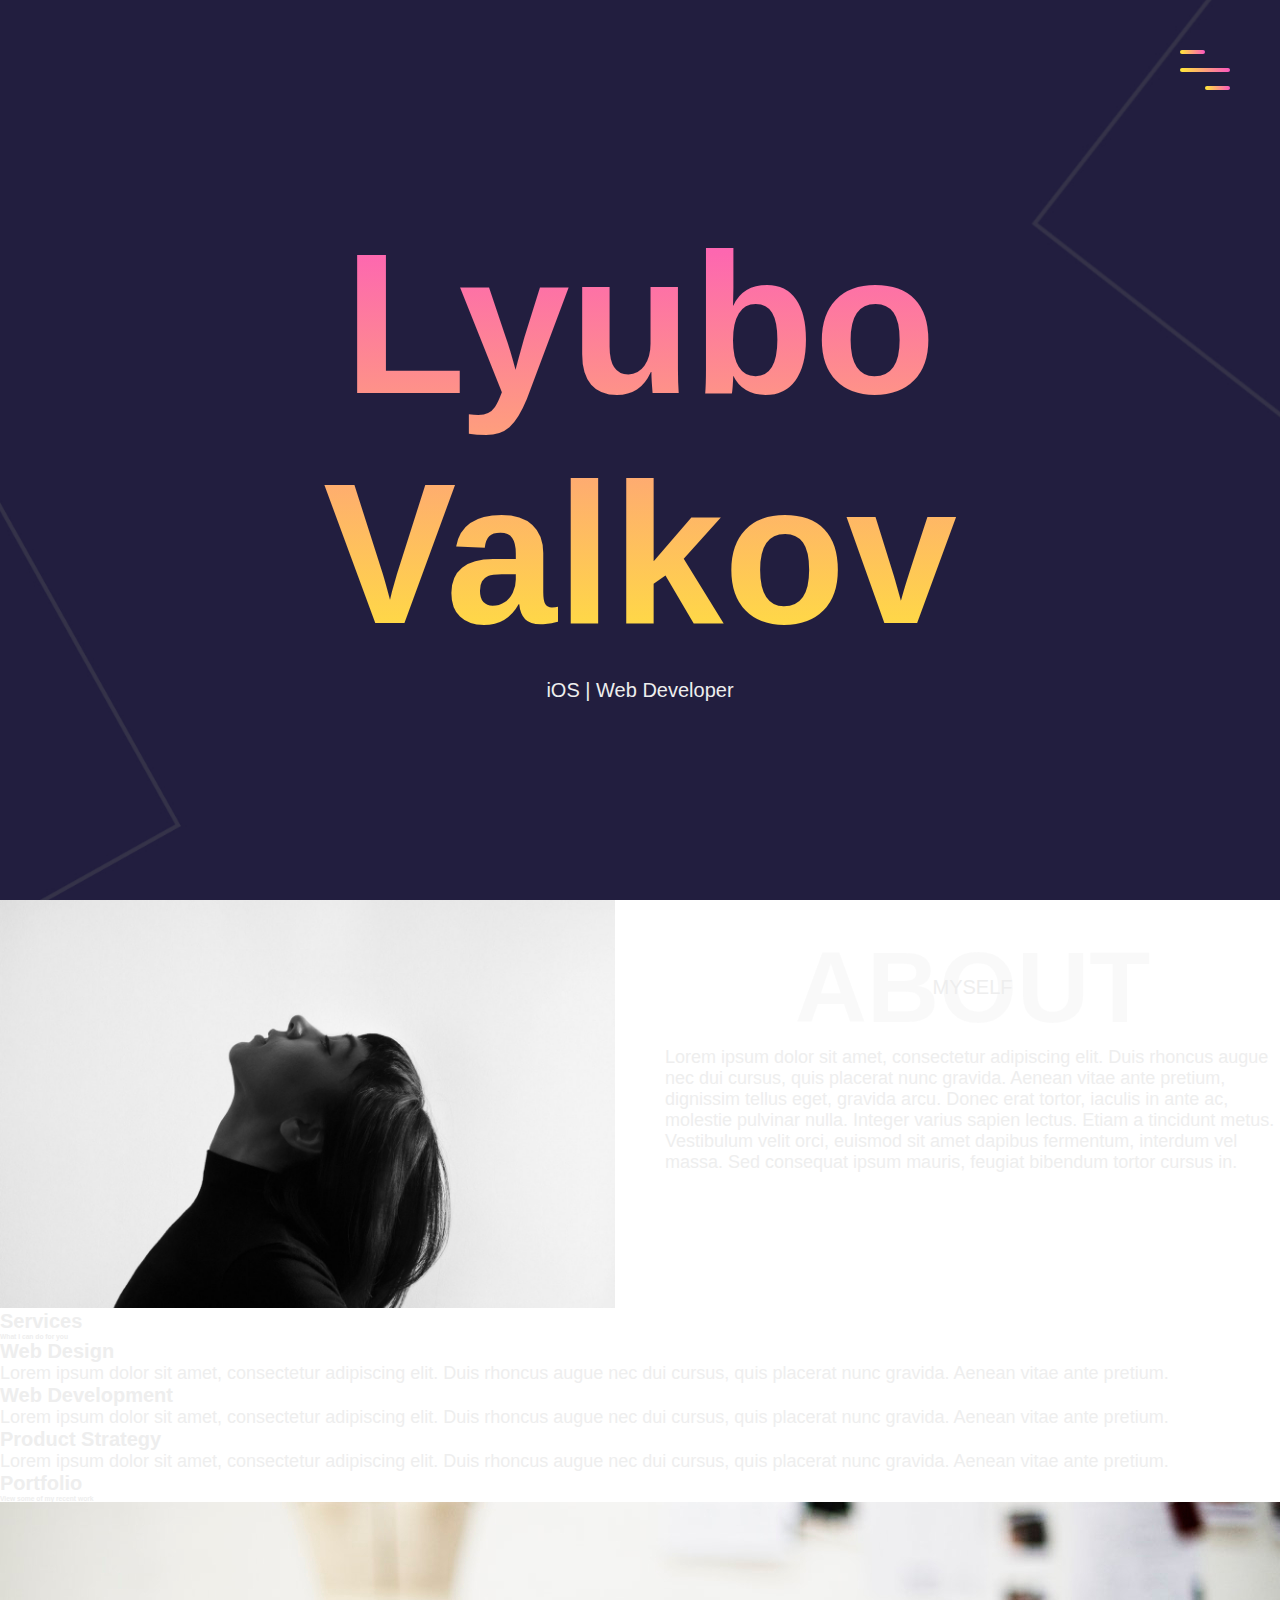
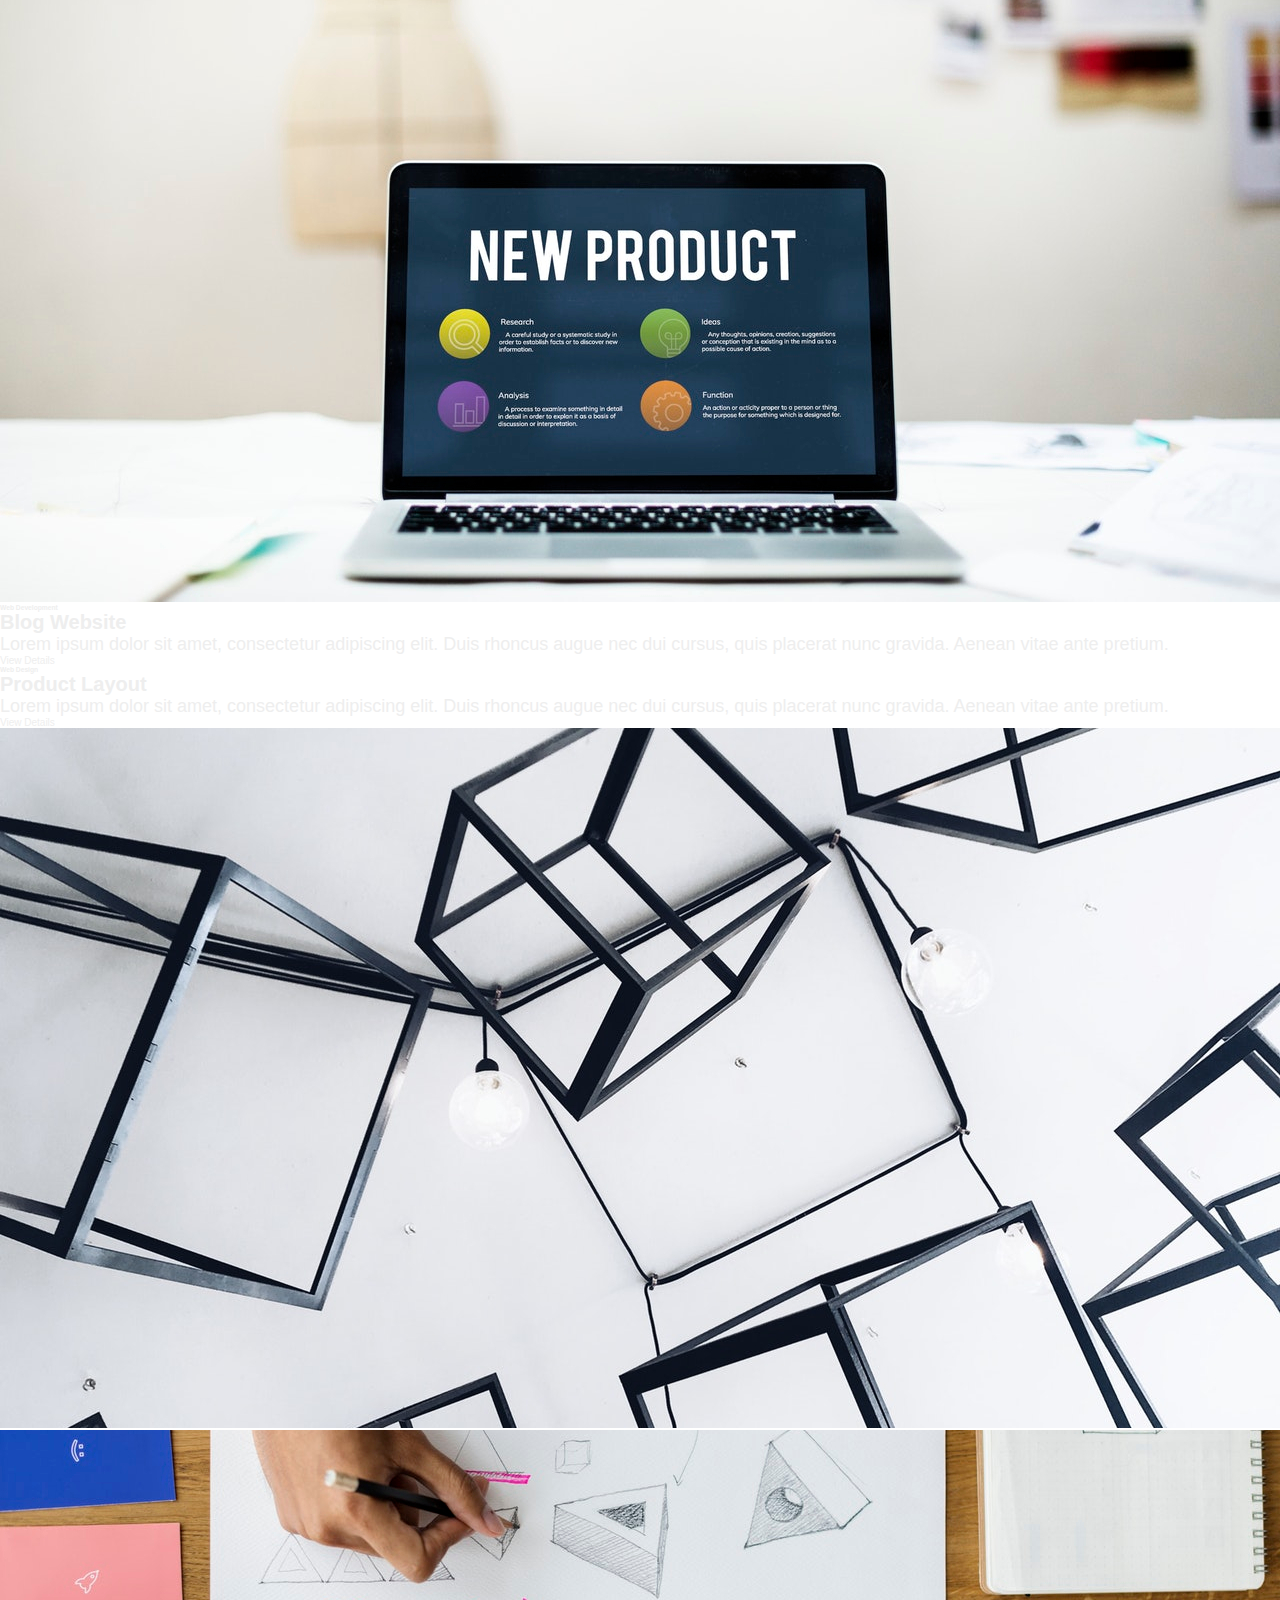
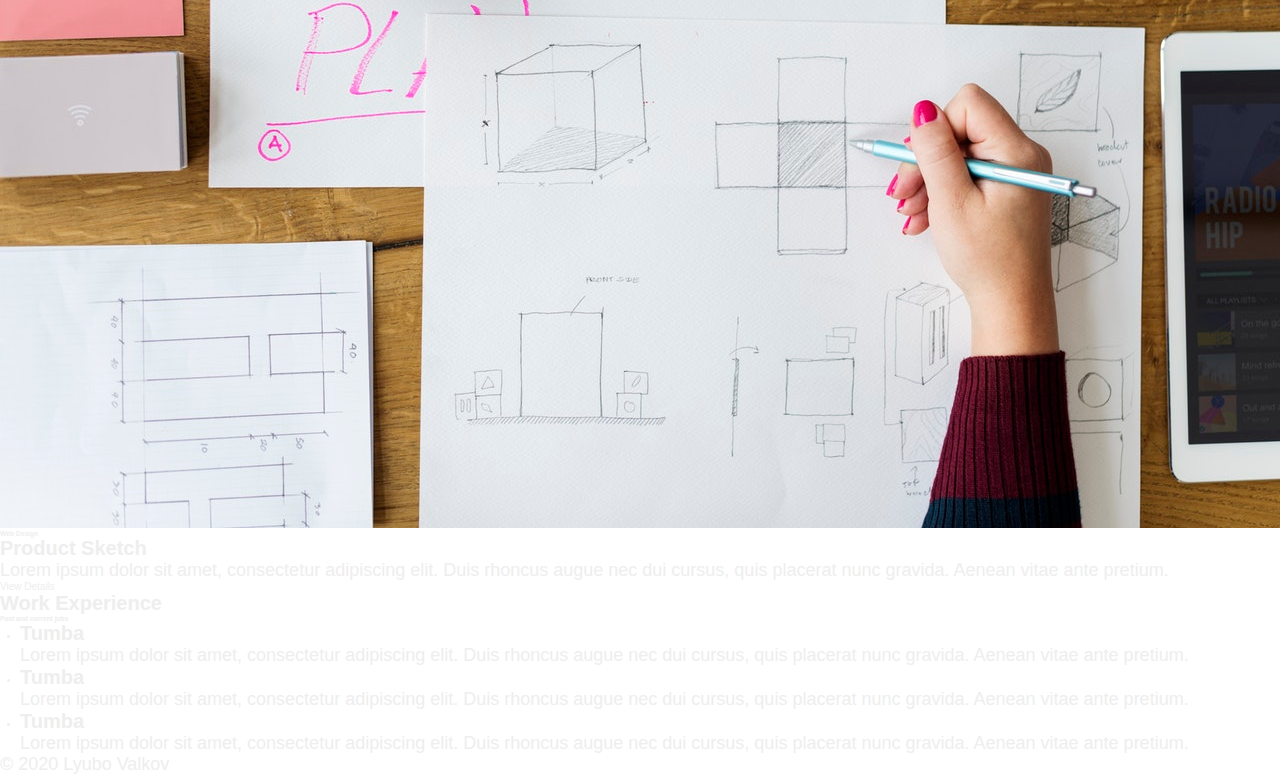
==== index.html @ 2349ef4c "About section" ====
<!DOCTYPE html>
<html lang="en">
<head>
    <meta charset="UTF-8">
    <meta name="viewport" content="width=device-width, initial-scale=1">
    <title>Lyubo Valkov</title>
    <link rel="stylesheet" href="https://unpkg.com/aos@next/dist/aos.css" />
    <link rel="stylesheet" href="https://use.fontawesome.com/releases/v5.7.2/css/all.css" integrity="sha384-fnmOCqbTlWIlj8LyTjo7mOUStjsKC4pOpQbqyi7RrhN7udi9RwhKkMHpvLbHG9Sr" crossorigin="anonymous">
    <link rel="stylesheet" href="main.css">
    <link href="//db.onlinewebfonts.com/c/0923ee644c97a87d70269aa80a6f1e79?family=The+Historia+Demo" rel="stylesheet" type="text/css"/>
</head>
<body>

    <!-- MAIN MENU -->

    <header>
        <div class="menu-toggler">
            <div class="bar half start"></div>
            <div class="bar"></div>
            <div class="bar half end"></div>
        </div>
        <nav class="top-nav">
            <ul class="nav-list">
                <li>
                    <a href="index.html" class="nav-link">Home</a>
                </li>
                <li>
                    <a href="#about" class="nav-link">About</a>
                </li>
                <li>
                    <a href="#services" class="nav-link">Services</a>
                </li>
                <li>
                    <a href="#portfolio" class="nav-link">Portfolio</a>
                </li>
                <li>
                    <a href="#experience" class="nav-link">Experience</a>
                </li>
            </ul>
        </nav>

        <div class="landing-text">
            <h1>Lyubo Valkov</h1>
            <h6>iOS | Web Developer</h6>
        </div>
    </header>

    <!-- ABOUT SECTION -->

    <section class="about" id="about">
        <div class="container">
            <div class="profile-img">
                <img src="images/profile.jpeg" alt="">
            </div>
            <div class="about-details">
                <div class="about-heading">
                    <h1>About</h1>
                    <h6>Myself</h6>
                </div>
                <p>
                    Lorem ipsum dolor sit amet, consectetur adipiscing elit. Duis rhoncus augue nec dui cursus, quis placerat nunc gravida. Aenean vitae ante pretium, 
                    dignissim tellus eget, gravida arcu. Donec erat tortor, iaculis in ante ac, molestie pulvinar nulla. Integer varius sapien lectus. Etiam a tincidunt 
                    metus. Vestibulum velit orci, euismod sit amet dapibus fermentum, interdum vel massa. Sed consequat ipsum mauris, feugiat bibendum tortor cursus in.
                </p>

                <div class="social-media">
                    <ul class="nav-list">
                        <li>
                            <a href="#" class="icon-link">
                                <i class="fab fa-facebook-square"></i>
                            </a>
                        </li>
                        <li>
                            <a href="#" class="icon-link">
                                <i class="fab fa-twitter-square"></i>
                            </a>
                        </li>
                        <li>
                            <a href="#" class="icon-link">
                                <i class="fab fa-dribbble-square"></i>
                            </a>
                        </li>
                    </ul>
                </div>
            </div>
        </div>
    </section>

    <!-- INTERESTS / SERVICES -->

    <section class="services" id="services">
        <div class="container">
            <div class="section-heading">
                <h1>Services</h1>
                <h6>What I can do for you</h6>
            </div>
            <div class="my-skills">

                <div class="skill">
                    <div class="icon-container">
                        <i class="fas fa-layer-group"></i>
                    </div>
                    <h1>Web Design</h1>
                    <p>
                        Lorem ipsum dolor sit amet, consectetur adipiscing elit. Duis rhoncus augue nec dui cursus, quis placerat nunc gravida. Aenean vitae ante pretium.
                    </p>
                </div>
                <div class="skill">
                    <div class="icon-container">
                        <i class="fas fa-code-group"></i>
                    </div>
                    <h1>Web Development</h1>
                    <p>
                        Lorem ipsum dolor sit amet, consectetur adipiscing elit. Duis rhoncus augue nec dui cursus, quis placerat nunc gravida. Aenean vitae ante pretium.
                    </p>
                </div>
                <div class="skill">
                    <div class="icon-container">
                        <i class="fas fa-chart-group"></i>
                    </div>
                    <h1>Product Strategy</h1>
                    <p>
                        Lorem ipsum dolor sit amet, consectetur adipiscing elit. Duis rhoncus augue nec dui cursus, quis placerat nunc gravida. Aenean vitae ante pretium.
                    </p>
                </div>

            </div>
        </div>
    </section>

    <!-- PORTFOLIO -->

    <section class="portfolio" id="portfolio">
        <div class="container">
            <div class="section-heading">
                <h1>Portfolio</h1>
                <h6>View some of my recent work</h6>
            </div>

            <div class="portfolio-item">
                <div class="portfolio-img">
                    <img src="images/portitem1.jpeg" alt="">
                </div>
                <div class="portfolio-description">
                    <h6>Web Development</h6>
                    <h1>Blog Website</h1>
                    <p>
                        Lorem ipsum dolor sit amet, consectetur adipiscing elit. Duis rhoncus augue nec dui cursus, quis placerat nunc gravida. Aenean vitae ante pretium.
                    </p>
                    <a href="#" class="cta">View Details</a>
                </div>
            </div>
            <div class="portfolio-item">
                <div class="portfolio-description">
                    <h6>Web Design</h6>
                    <h1>Product Layout</h1>
                    <p>
                        Lorem ipsum dolor sit amet, consectetur adipiscing elit. Duis rhoncus augue nec dui cursus, quis placerat nunc gravida. Aenean vitae ante pretium.
                    </p>
                    <a href="#" class="cta">View Details</a>
                </div>
                <div class="portfolio-img">
                    <img src="images/portitem2.jpeg" alt="">
                </div>
            </div>
            <div class="portfolio-item">
                <div class="portfolio-img">
                    <img src="images/portitem3.jpeg" alt="">
                </div>
                <div class="portfolio-description">
                    <h6>Web Design</h6>
                    <h1>Product Sketch</h1>
                    <p>
                        Lorem ipsum dolor sit amet, consectetur adipiscing elit. Duis rhoncus augue nec dui cursus, quis placerat nunc gravida. Aenean vitae ante pretium.
                    </p>
                    <a href="#" class="cta">View Details</a>
                </div>
            </div>

        </div>
    </section>    

    <!-- EXPERIENCE -->

    <section class="experience" id="experience">
        <div class="container">
            <div class="section-heading">
                <h1>Work Experience</h1>
                <h6>Past and current jobs</h6>
            </div>
            <div class="timeline">
                <ul>
                    <li class="date" data-date="2011 - Present">
                        <h1>Tumba</h1>
                        <p>
                            Lorem ipsum dolor sit amet, consectetur adipiscing elit. Duis rhoncus augue nec dui cursus, quis placerat nunc gravida. Aenean vitae ante pretium.
                        </p>
                    </li>
                    <li class="date" data-date="2008 - 2011">
                        <h1>Tumba</h1>
                        <p>
                            Lorem ipsum dolor sit amet, consectetur adipiscing elit. Duis rhoncus augue nec dui cursus, quis placerat nunc gravida. Aenean vitae ante pretium.
                        </p>
                    </li>
                    <li class="date" data-date="2002 - 2007">
                        <h1>Tumba</h1>
                        <p>
                            Lorem ipsum dolor sit amet, consectetur adipiscing elit. Duis rhoncus augue nec dui cursus, quis placerat nunc gravida. Aenean vitae ante pretium.
                        </p>
                    </li>
                </ul>
            </div>
        </div>
    </section>

    <!-- FOOTER -->

    <footer class="copyright">
        <div class="up" id="up">
            <i class="fas fa-chevron-up"></i>
            <p>&copy; 2020 Lyubo Valkov</p>
        </div>
    </footer>

    <script src="https://ajax.googleapis.com/ajax/libs/jquery/3.3.1/jquery.min.js"></script>
    <script src="https://unpkg.com/aos@next/dist/aos.js"></script>
    <script src="main.js"></script>
</body>
</html>
---- main.css ----
/*Start global*/
* {
    margin: 0;
    padding: 0;
    box-sizing: border-box;
}

html {
    font-size: 10px;
    font-family: 'Roboto', sans-serif;
    color: #eee;
}

body {
    width: 100%;
    height: 100%;
    background: url("images/sitebg.jpg") no-repeat center fixed;
    background-size: cover;
}

a {
    text-decoration: none;
    color: #eee;
}

p {
    font-size: 1.8rem;
    font-weight: 300;
}

img {
    width: 100%;
}
/*End global*/

/*Start reusable*/
/*End reusable*/

/*Start header*/
header {
    width: 100%;
    height: 100vh;
}

.top-nav {
    width:100%;
    height: 100vh;
    position: fixed;
    top: -100vh;
    z-index: 50;
    background-color: #16162d;
    border-bottom-right-radius: 100%;
    border-bottom-left-radius: 100%;
    transition: all 650ms cubic-bezier(1,0,0,1);
}

.nav-list {
    list-style: none;
    width: 100%;
    height: 100%;
    display: flex;
    justify-content: center;
    align-items: center;
}

li {
    margin: 0 2rem;
}

.nav-link {
    font-family: 'The Historia Demo', sans-serif;
    font-size: 5rem;
    padding: 1rem;
}

.nav-link:hover,
.nav-link:focus {
    background: linear-gradient(to top, #ffe838, #fd57bf);
    background-clip: text;
    -webkit-background-clip: text;
    -webkit-text-fill-color: transparent;
}

.top-nav.open {
    top: 0;
    border-radius: initial;
}

.menu-toggler {
    position: absolute;
    top: 5rem;
    right: 5rem;
    width: 5rem;
    height: 4rem;
    display: flex;
    flex-direction: column;
    justify-content: space-between;
    cursor: pointer;
    z-index: 1500;
    transition: transform 650ms ease-out;
}

.menu-toggler.open {
    transform: rotate(-45deg);
}

.bar {
    background: linear-gradient(to right, #ffe838, #fd57bf);
    width: 100%;
    height: 4px;
    border-radius: .8rem;
}

.bar.half {
    width: 50%;
}

.bar.start {
    transform-origin: right;
    transition: transform 650ms cubic-bezier(0.54, -0.81, 0.57, 0.57);
}

.open .bar.start {
    transform: rotate(-450deg) translateX(.8rem);
}

.bar.end {
    align-self: flex-end;
    transform-origin: left;
    transition: transform 650ms cubic-bezier(0.54, -0.81, 0.57, 0.57);
}

.open .bar.end {
    transform: rotate(-450deg) translateX(-.8rem);
}

.landing-text {
    position: absolute;
    top: 50%;
    left: 50%;
    transform: translate(-50%, -50%);
    width: 100%;
    text-align: center;
    z-index: 1;
}

.landing-text h1 {
    font-size: 20rem;
    font-family: 'The Historia Demo', sans-serif;
    background: linear-gradient(to top, #ffe838, #fd57bf);
    background-clip: text;
    -webkit-background-clip: text;
    -webkit-text-fill-color: transparent;
    padding: 1rem;
    user-select: none;
}

.landing-text h6 {
    font-size: 2rem;
    font-weight: 300;
}

/*End header*/

/*Start about*/
.about .container {
    display: flex;
    align-items: center;
    justify-content: center;
}

.about-heading {
    text-align: center;
    text-transform: uppercase;
    line-height: 0;
    margin-bottom: 6rem;
}

.about-heading h1 {
    font-size: 10rem;
    opacity: .3;
}

.about-heading h6 {
    font-size: 2rem;
    font-weight: 300;
}

.profile-img {
    flex: 1;
    margin-right: 5rem;
}

.about-details {
    flex: 1;
}

.social-media {
    margin-top: 5rem;
}

.social-media i {
    font-size: 5rem;
    transition: color 650ms;
}

.fa-facebook-square:hover {
    color: #4267b2;
}

.fa-twitter-square:hover {
    color: #38a1f3;
}

.fa-dribbble-square:hover {
    color: #ea4c89;
}
/*End about*/

/*Start services*/
/*End services*/

/*Start portfolio*/
/*End services*/

/*Start timeline*/
/*End timeline*/

/*Start contact*/
/*End contact*/

/*Start footer*/
/*End footer*/

/*Start animations*/
/*End animations*/

/*Start media queries*/
/*End media queries*/
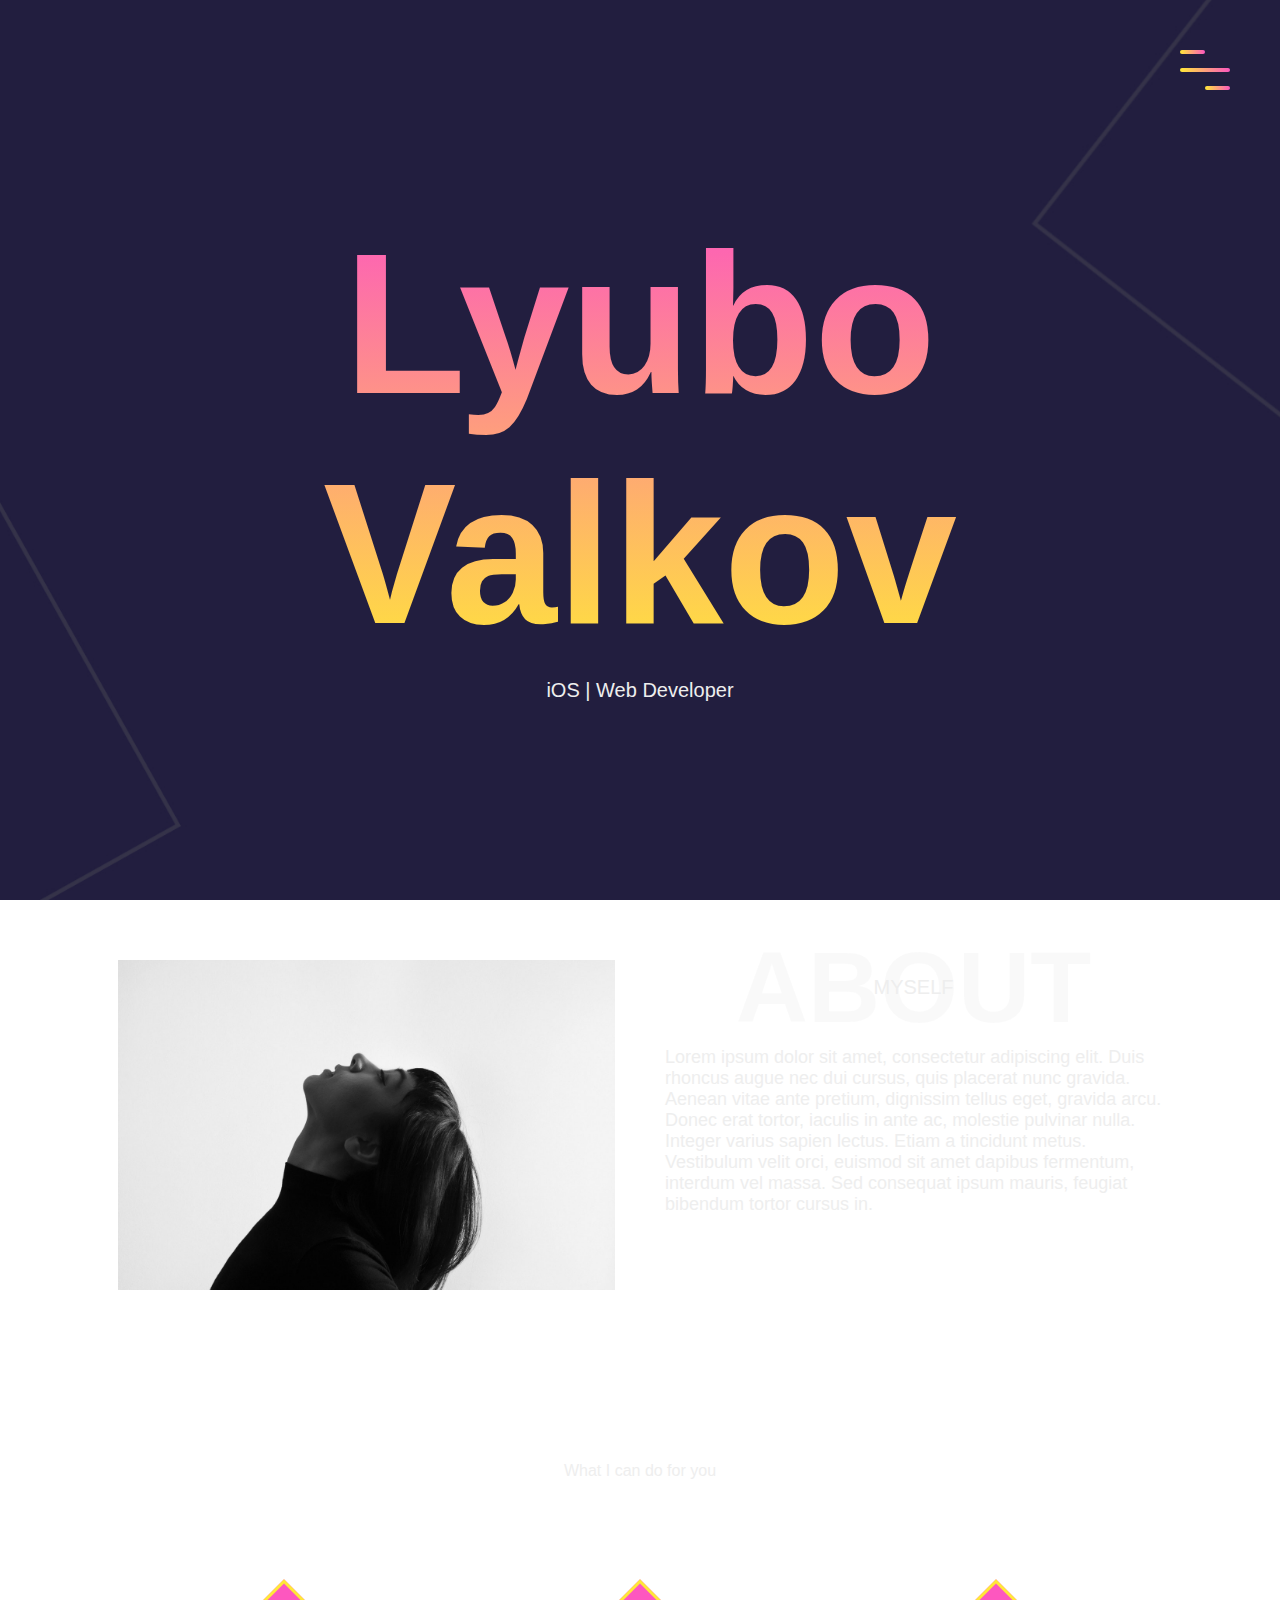
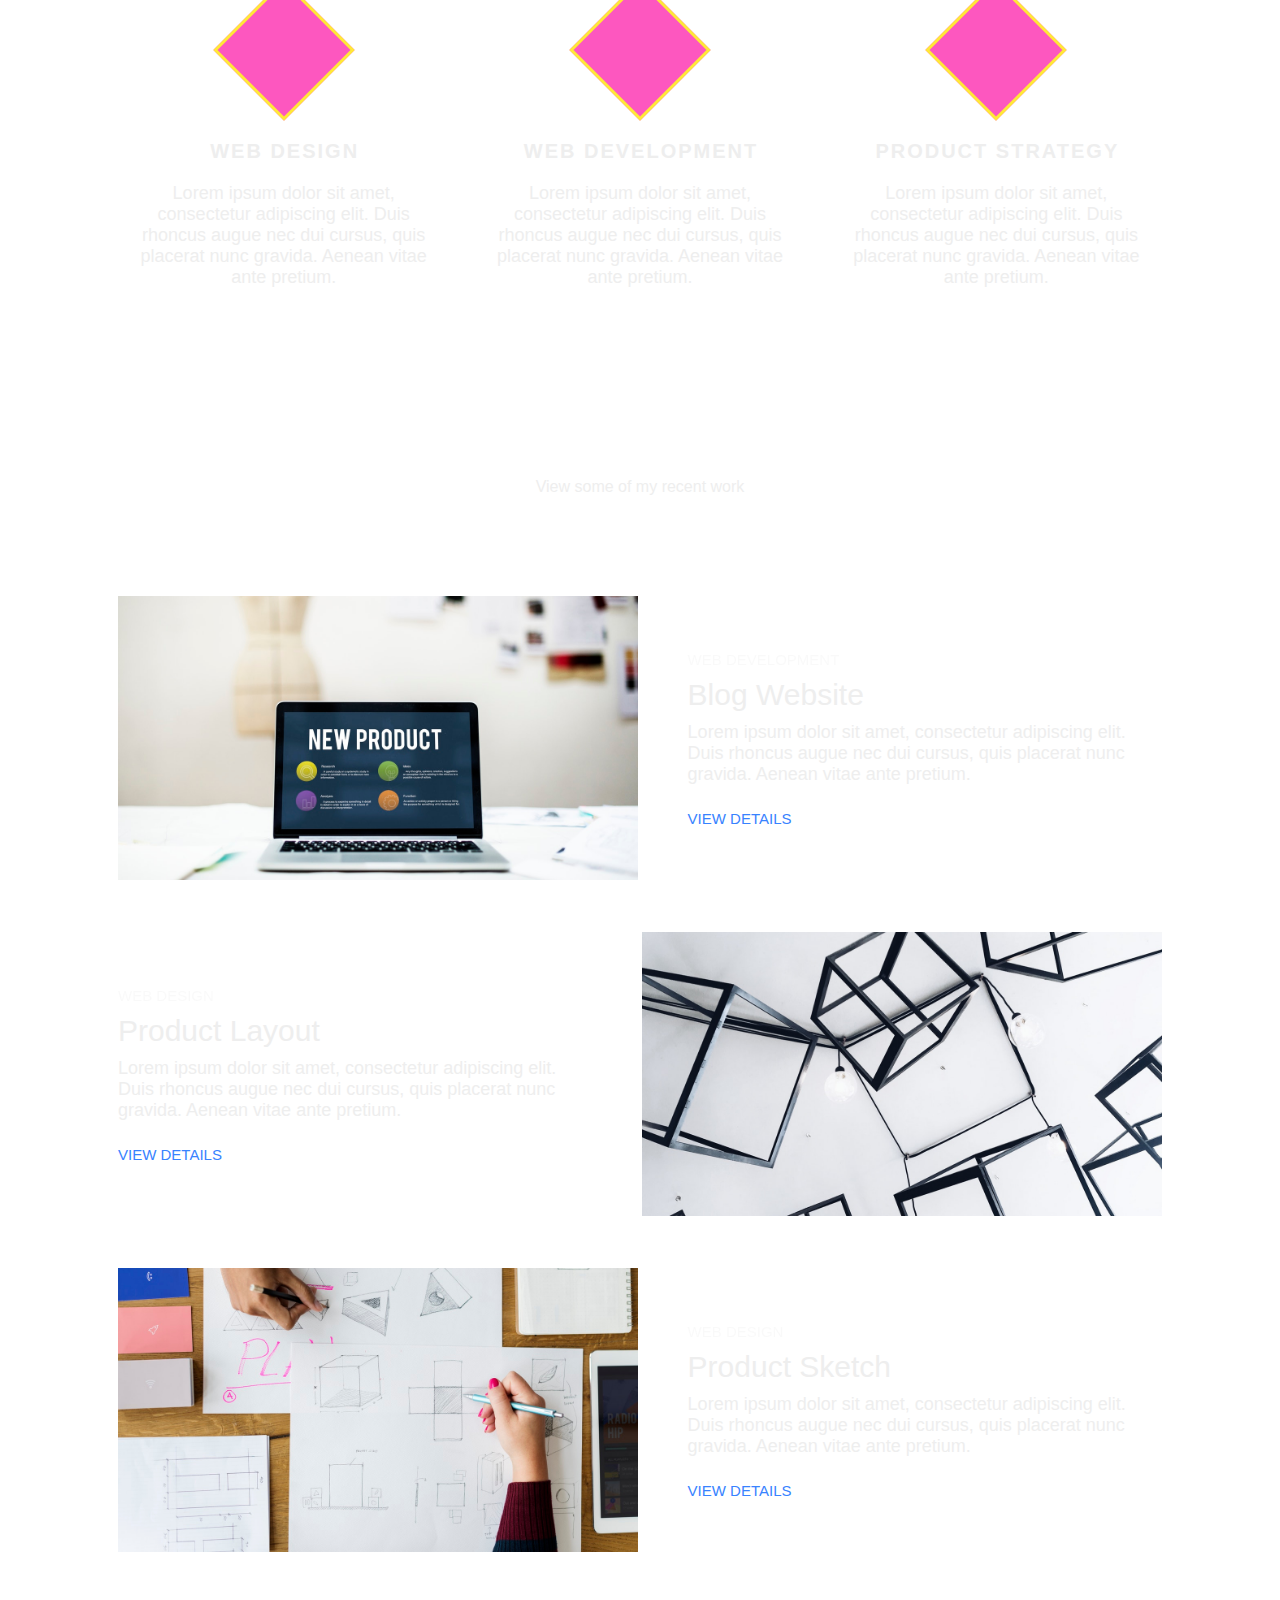
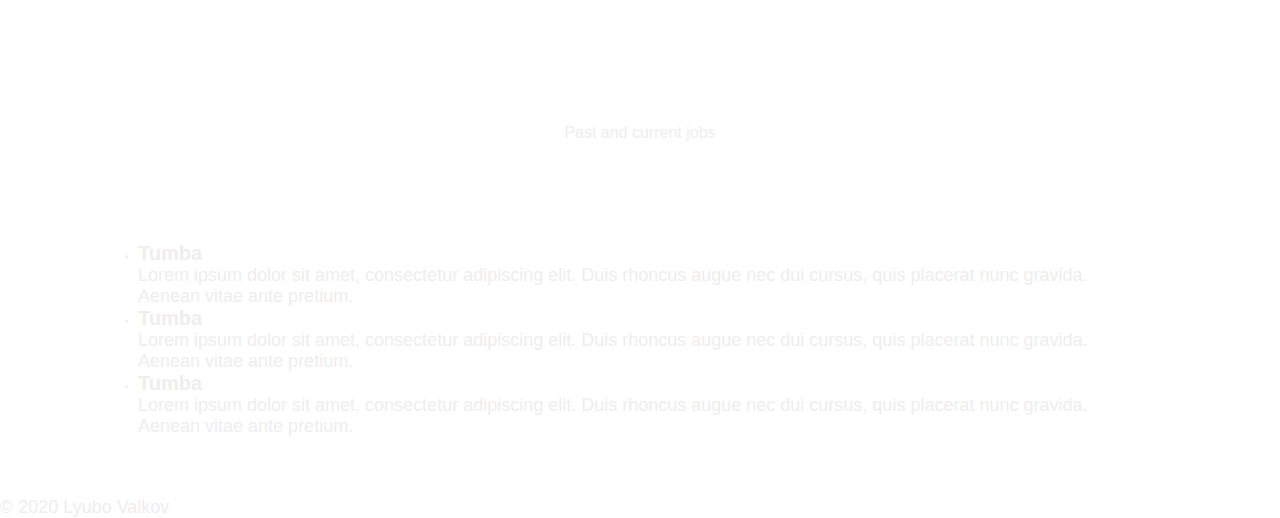
==== commit cabf194a: "Portfolio section" ====
--- a/index.html
+++ b/index.html
@@ -107,7 +107,7 @@
                 </div>
                 <div class="skill">
                     <div class="icon-container">
-                        <i class="fas fa-code-group"></i>
+                        <i class="fas fa-code"></i>
                     </div>
                     <h1>Web Development</h1>
                     <p>
@@ -116,7 +116,7 @@
                 </div>
                 <div class="skill">
                     <div class="icon-container">
-                        <i class="fas fa-chart-group"></i>
+                        <i class="fas fa-chart-bar"></i>
                     </div>
                     <h1>Product Strategy</h1>
                     <p>
@@ -138,7 +138,7 @@
             </div>
 
             <div class="portfolio-item">
-                <div class="portfolio-img">
+                <div class="portfolio-img has-margin-right">
                     <img src="images/portitem1.jpeg" alt="">
                 </div>
                 <div class="portfolio-description">
@@ -151,7 +151,7 @@
                 </div>
             </div>
             <div class="portfolio-item">
-                <div class="portfolio-description">
+                <div class="portfolio-description has-margin-right">
                     <h6>Web Design</h6>
                     <h1>Product Layout</h1>
                     <p>
@@ -159,12 +159,12 @@
                     </p>
                     <a href="#" class="cta">View Details</a>
                 </div>
-                <div class="portfolio-img">
+                <div class="portfolio-img ">
                     <img src="images/portitem2.jpeg" alt="">
                 </div>
             </div>
             <div class="portfolio-item">
-                <div class="portfolio-img">
+                <div class="portfolio-img has-margin-right">
                     <img src="images/portitem3.jpeg" alt="">
                 </div>
                 <div class="portfolio-description">
--- a/main.css
+++ b/main.css
@@ -18,6 +18,10 @@
     background-size: cover;
 }
 
+section {
+    padding: 6rem;
+}
+
 a {
     text-decoration: none;
     color: #eee;
@@ -34,6 +38,59 @@
 /*End global*/
 
 /*Start reusable*/
+.container {
+    width: 90%;
+    max-width: 120rem;
+    height: 100%;
+    margin: 0 auto;
+    position: relative;
+}
+
+.section-heading {
+    text-align: center;
+    margin-bottom: 10rem;
+}
+
+.section-heading h1 {
+    font-size: 3.5rem;
+    color: rgba(255, 255, 255, .3);
+    text-transform: uppercase;
+    font-weight: 300;
+    position: relative;
+    margin-bottom: 1rem;
+}
+
+.section-heading h1::before,
+.section-heading h1::after {
+    content: '';
+    position: absolute;
+    bottom: -.5rem;
+    left: 50%;
+    transform: translateX(-50%);
+    background-color: rgba(255, 255, 255, 0.75)
+}
+
+.section-heading h1::before {
+    width: 10rem;
+    height: 3px;
+    border-radius: .8rem;
+}
+
+.section-heading h1::after {
+    width: 1.5rem;
+    height: 1.5rem;
+    border-radius: 100%;
+    bottom: -1rem;
+}
+.section-heading h6 {
+    font-size: 1.6rem;
+    font-weight: 300;
+}
+
+.has-margin-right {
+    margin-right: 5rem;
+}
+
 /*End reusable*/
 
 /*Start header*/
@@ -218,9 +275,89 @@
 /*End about*/
 
 /*Start services*/
+.my-skills {
+    margin-top: 10rem;
+    display: grid;
+    grid-template-columns: repeat(auto-fit, minmax(25rem, 1fr));
+    grid-gap: 2.5rem;
+    text-align: center;
+}
+
+.skill {
+    display: flex;
+    flex-direction: column;
+    justify-content: center;
+    align-items: center;
+    padding: 2rem;
+}
+
+.skill h1 {
+    text-transform: uppercase;
+    letter-spacing: 2px;
+    margin: 2rem -2px 2rem 0;
+}
+
+.icon-container {
+    width: 10rem;
+    height: 10rem;
+    border: 3px solid #ffe838;
+    background-color: #fd57bf;
+    margin-bottom: 2rem;
+    display: flex;
+    transform: rotate(45deg);
+}
+
+.icon-container i {
+    color: #ffe838;
+    font-size: 5rem;
+    margin: auto;
+    transform: rotate(-45deg);
+}
+
 /*End services*/
 
 /*Start portfolio*/
+.portfolio-item {
+    display:flex;
+    align-items: center;
+    justify-content: center;
+    margin-bottom: 5rem;
+}
+
+.portfolio-item:last-child {
+    margin-bottom: 0;
+}
+
+.profile-img {
+    width: 50rem;
+    flex: 1;
+}
+
+.portfolio-description h1 {
+    font-size: 3rem;
+    font-weight: 300;
+    margin: 1rem 0;
+}
+
+.portfolio-description h6 {
+    font-size: 1.5rem;
+    text-transform: uppercase;
+    font-weight: 300;
+    opacity: 0.3;
+}
+
+.portfolio-description .cta {
+    display:inline-block;
+    margin-top: 2.5rem;
+    font-size: 1.5rem;
+    text-transform: uppercase;
+    color: #3883ff;
+    transition: color 650ms;
+}
+
+.portfolio-description .cta:hover {
+    color: #2f67cd;
+}
 /*End services*/
 
 /*Start timeline*/
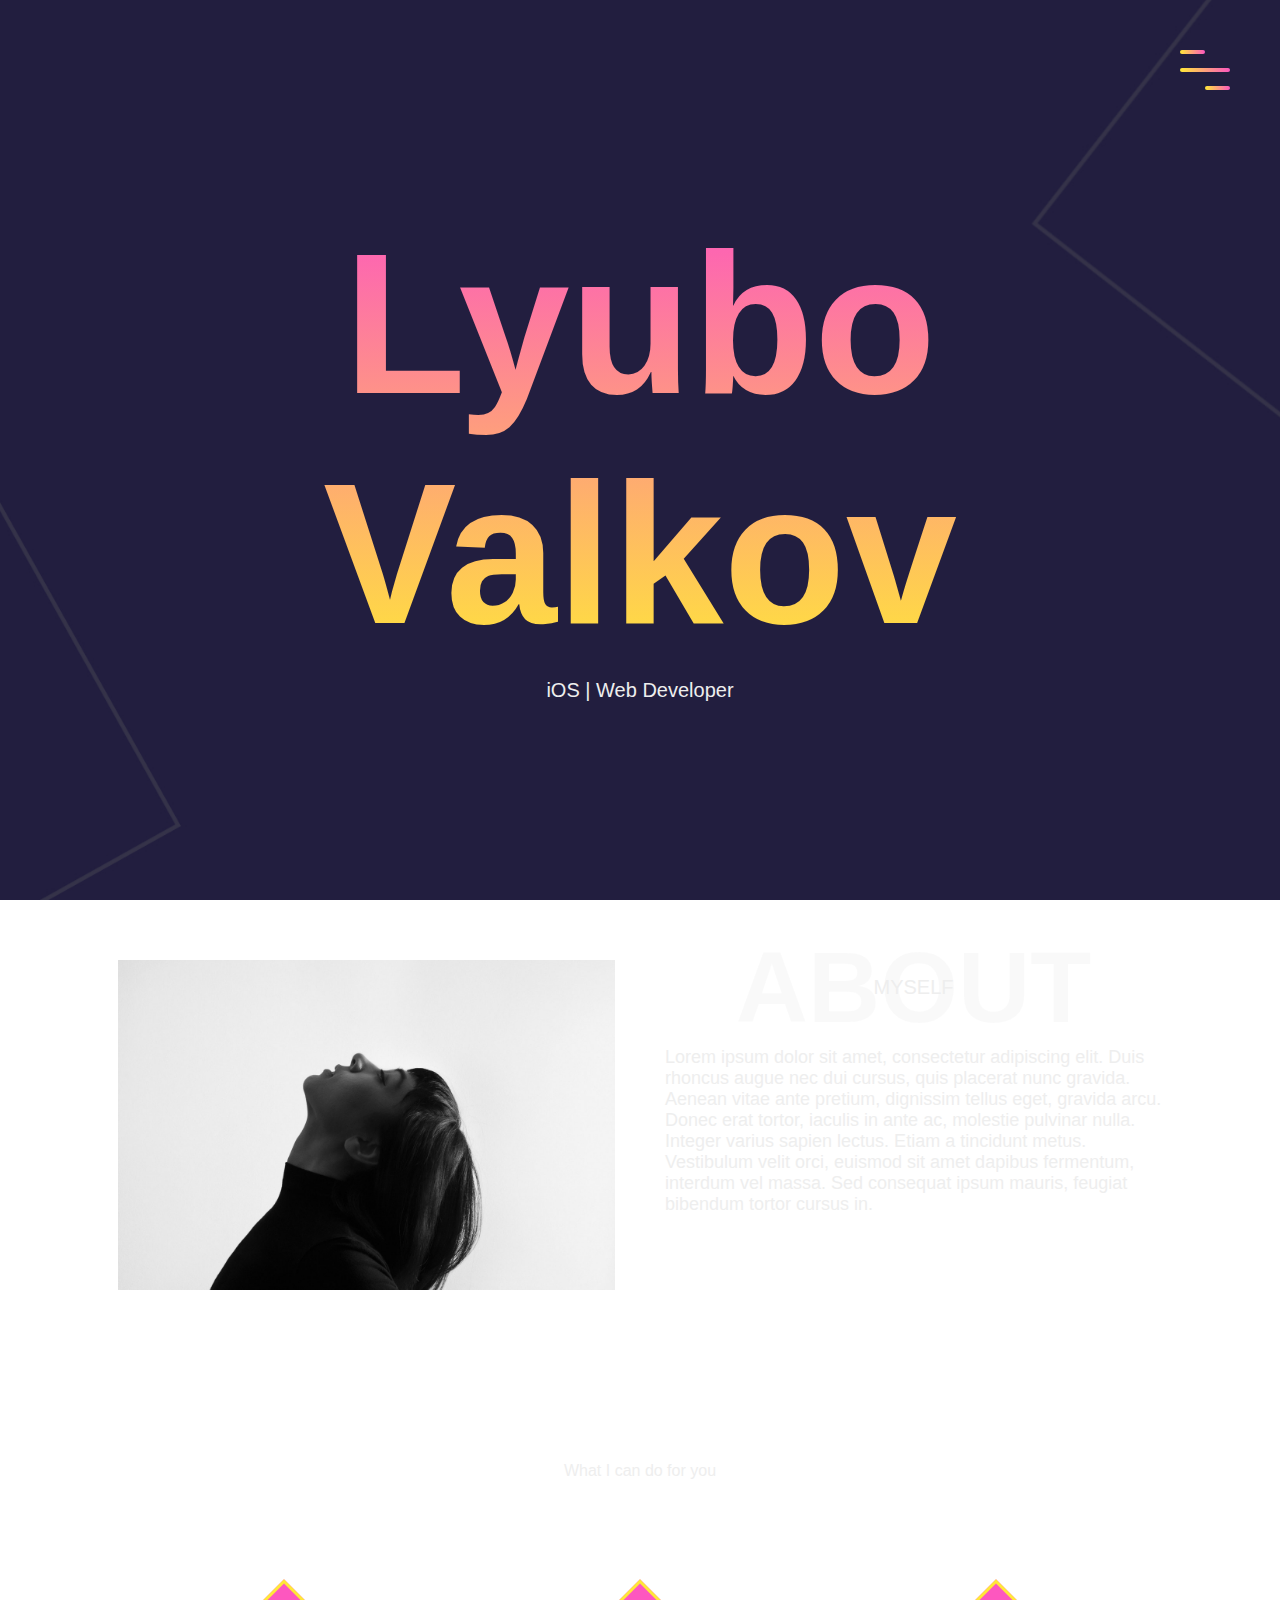
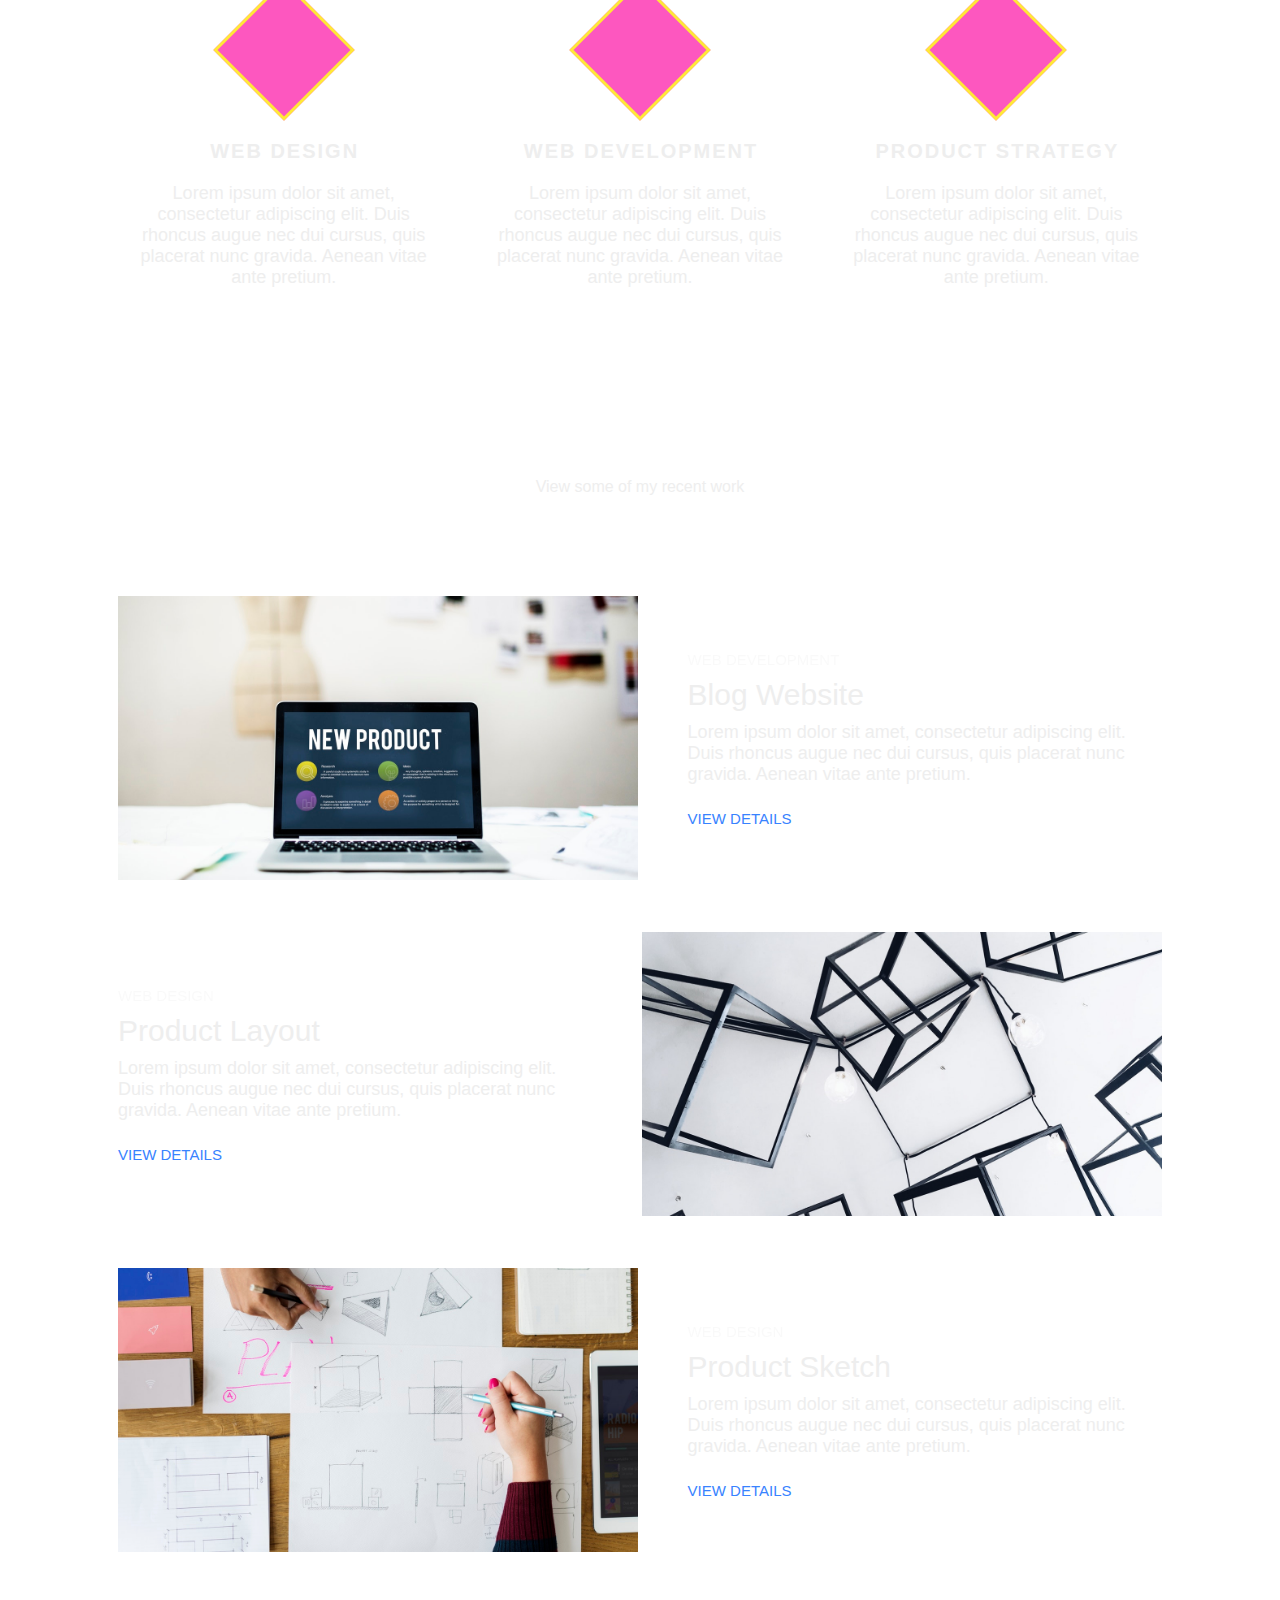
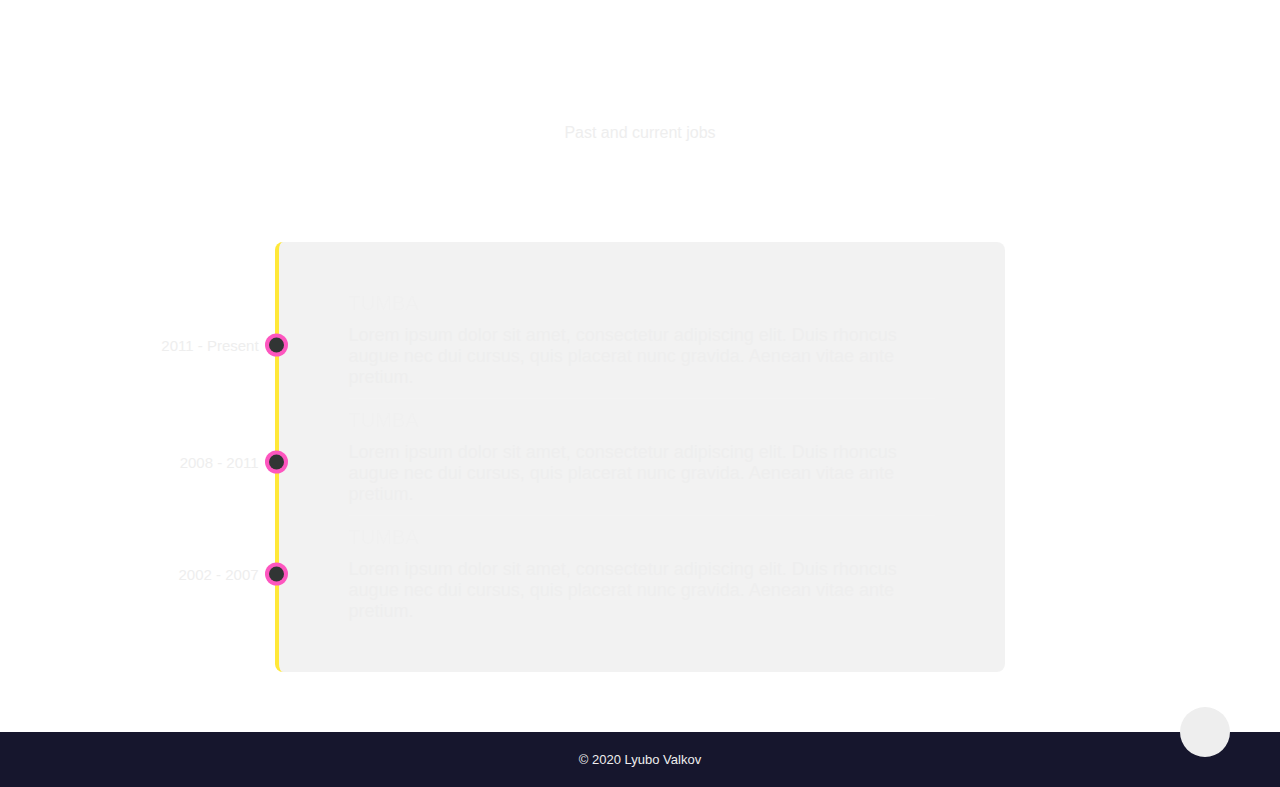
==== commit e033fcbf: "Timeline section + Footer" ====
--- a/index.html
+++ b/index.html
@@ -218,8 +218,8 @@
     <footer class="copyright">
         <div class="up" id="up">
             <i class="fas fa-chevron-up"></i>
-            <p>&copy; 2020 Lyubo Valkov</p>
-        </div>
+        </div>
+        <p>&copy; 2020 Lyubo Valkov</p>
     </footer>
 
     <script src="https://ajax.googleapis.com/ajax/libs/jquery/3.3.1/jquery.min.js"></script>
--- a/main.css
+++ b/main.css
@@ -361,15 +361,110 @@
 /*End services*/
 
 /*Start timeline*/
+.timeline ul {
+    border-left: 4px solid #ffe838;
+    border-radius: .8rem;
+    background-color: rgba(0, 0, 0, 0.05);
+    margin: 0 auto;
+    position: relative;
+    padding: 5rem;
+    list-style: none;
+    text-align: left;
+    width: 70%;
+}
+
+.timeline h1 {
+    font-size: 2rem;
+    text-transform:  uppercase;
+    font-weight: 300;
+    margin-bottom: 1rem;
+    opacity: .3;
+}
+
+.timeline .date {
+    border-bottom: 1px solid rgba(255, 255, 255, 0.1);
+    margin-bottom: 1rem;
+    padding-bottom: 1rem;
+    position: relative;
+}
+
+.timeline .date:last-of-type {
+    padding-bottom: 0;
+    margin-bottom: 0;
+    border: none;
+}
+
+.timeline .date::before,
+.timeline .date::after {
+    position: absolute;
+    display: block;
+    top: 50%;
+    transform: translateY(-50%);
+}
+
+.timeline .date::before {
+    content: attr(data-date);
+    left:-21rem;
+    text-align: right;
+    min-width: 12rem;
+    font-size: 1.5rem;
+}
+
+.timeline .date::after {
+    content: '';
+    box-shadow: 0 0 0 4px #fd56bf;
+    border-radius: 100%;
+    left: -8rem;
+    height: 1.5rem;
+    width: 1.5rem;
+    background-color: #313534
+}
 /*End timeline*/
 
-/*Start contact*/
-/*End contact*/
-
 /*Start footer*/
+.copyright {
+    width: 100%;
+    text-align: center;
+    background-color: #16162d;
+    padding: 2rem 0;
+    position: relative;
+}
+
+.up {
+    position: absolute;
+    width: 5rem;
+    height: 5rem;
+    background-color: #eee;
+    top: -2.5rem;
+    right: 5rem;
+    border-radius: 100%;
+    display: flex;
+    animation: pulse 2s infinite;
+}
+
+.up i {
+    color: #16162d;
+    font-size: 2rem;
+    margin: auto;
+}
+
+.copyright p {
+    font-size: 1.3rem;
+}
 /*End footer*/
 
 /*Start animations*/
+@keyframes pulse {
+    0%{
+        box-shadow: 0 0 0 0 rgba(253, 87, 191, 0.99);
+    }
+    70%{
+        box-shadow: 0 0 0 2rem rgba(253, 87, 191, 0);
+    }
+    100%{
+        box-shadow: 0 0 0 0 rgba(253, 87, 191, 0);
+    }
+}
 /*End animations*/
 
 /*Start media queries*/
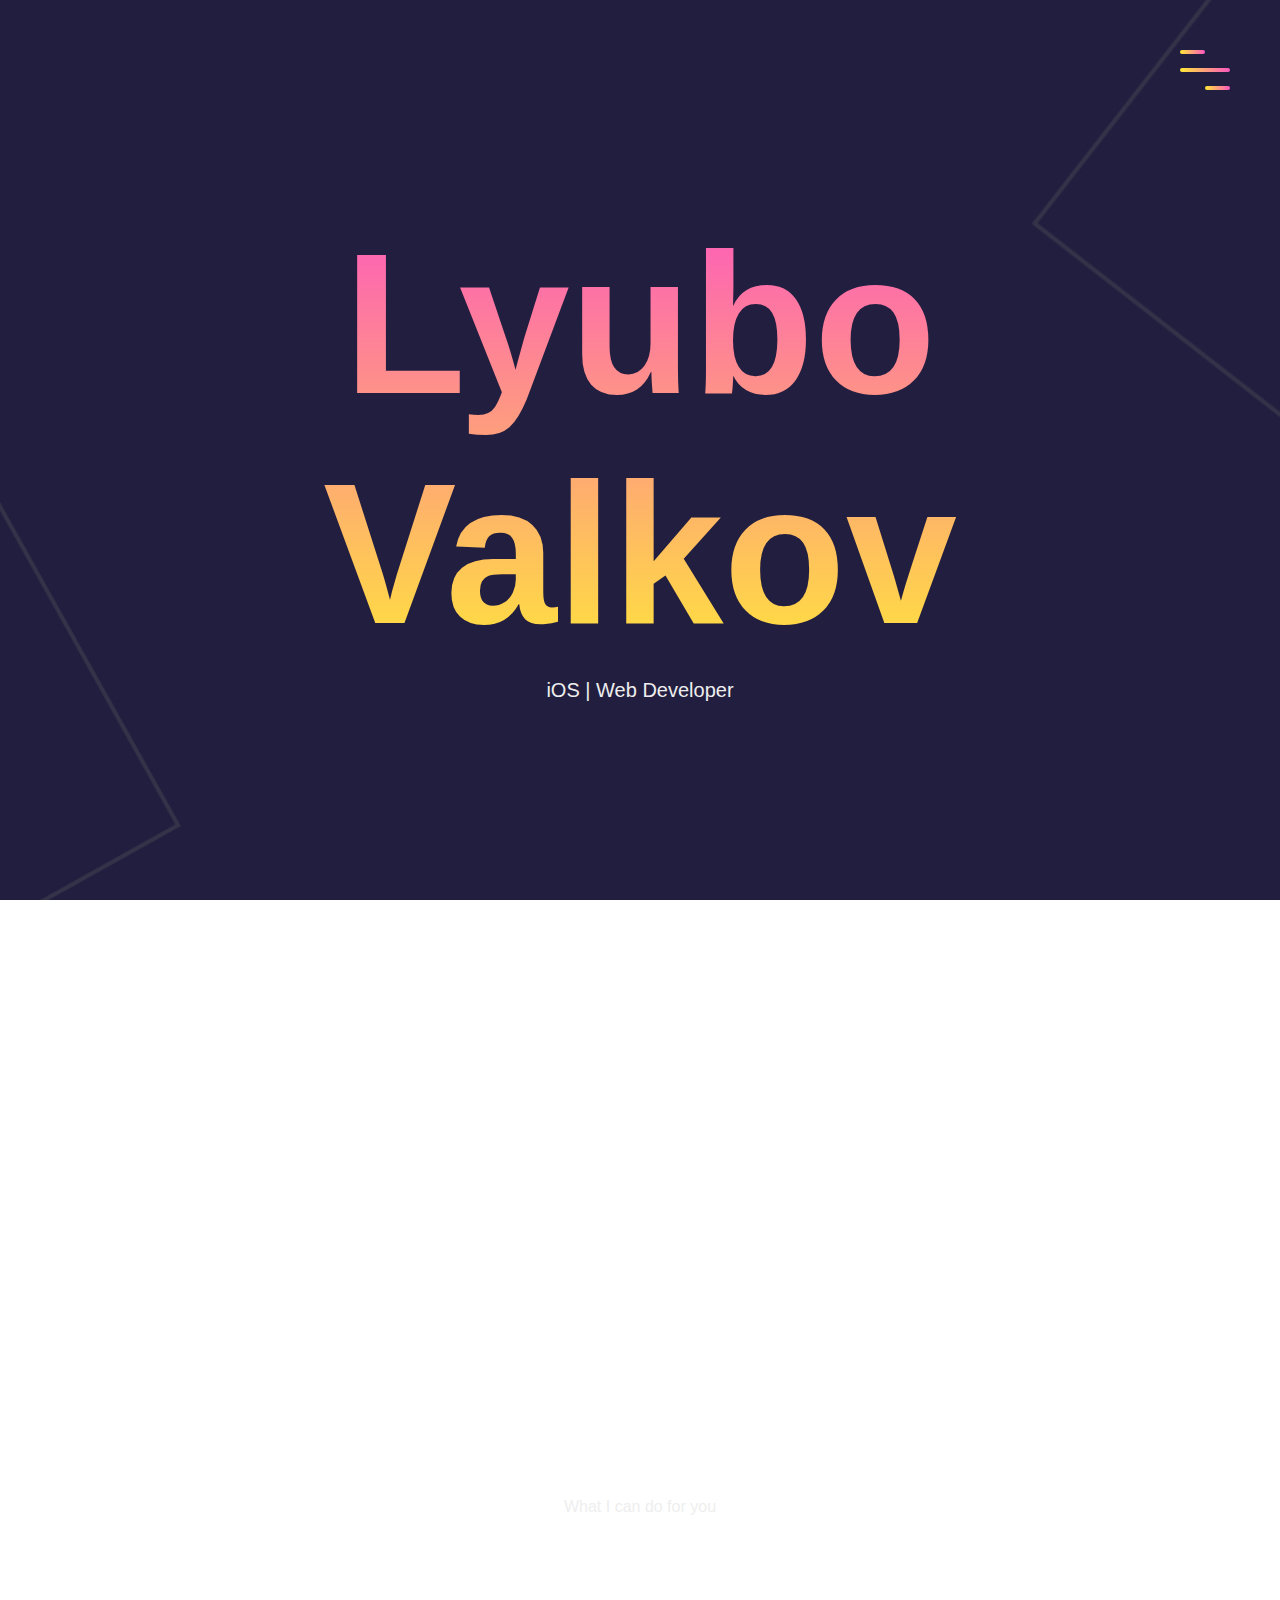
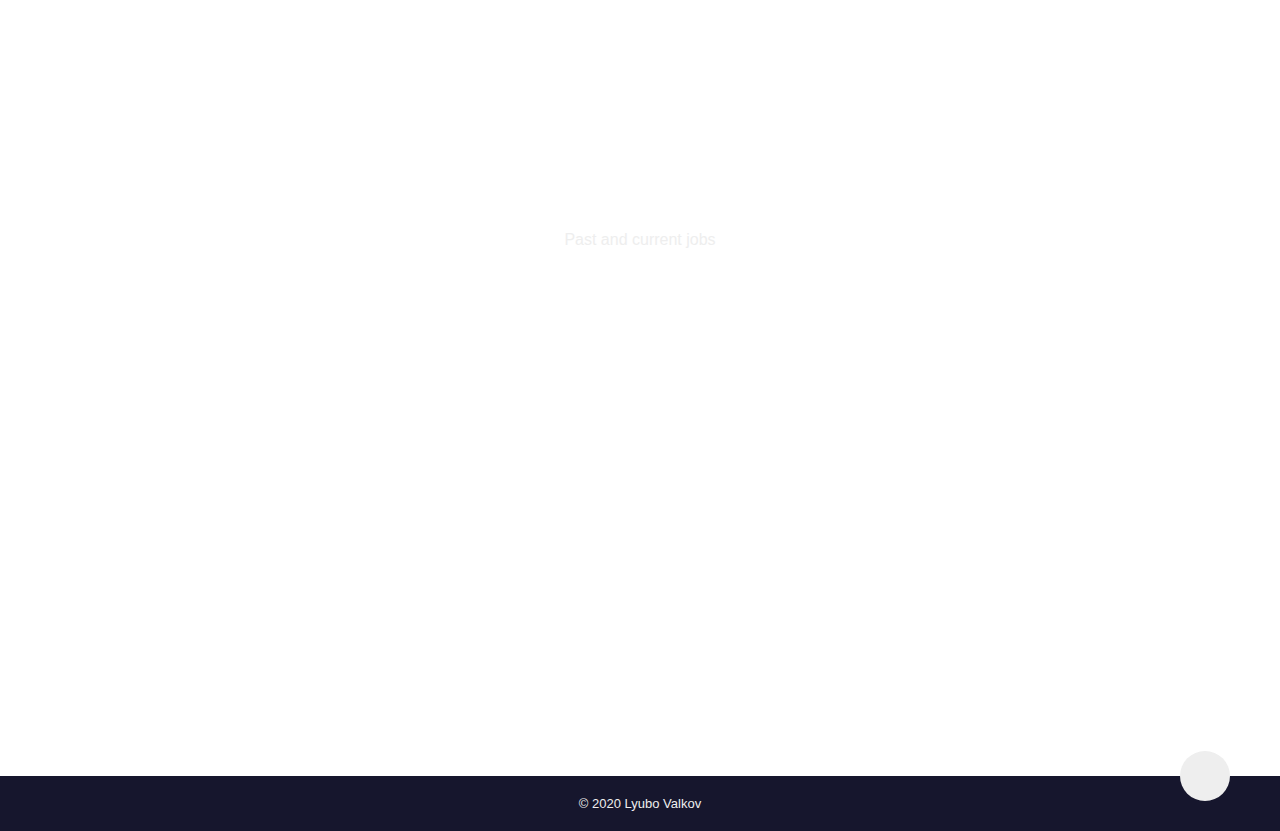
==== commit 06daeed2: "Animation + Scrolling" ====
--- a/index.html
+++ b/index.html
@@ -49,10 +49,10 @@
 
     <section class="about" id="about">
         <div class="container">
-            <div class="profile-img">
+            <div class="profile-img" data-aos="fade-right" data-aos-delay="300">
                 <img src="images/profile.jpeg" alt="">
             </div>
-            <div class="about-details">
+            <div class="about-details" data-aos="fade-left" data-aos-delay="600">
                 <div class="about-heading">
                     <h1>About</h1>
                     <h6>Myself</h6>
@@ -96,7 +96,7 @@
             </div>
             <div class="my-skills">
 
-                <div class="skill">
+                <div class="skill" data-aos="fade-in" data-aos-delay="300">
                     <div class="icon-container">
                         <i class="fas fa-layer-group"></i>
                     </div>
@@ -105,7 +105,7 @@
                         Lorem ipsum dolor sit amet, consectetur adipiscing elit. Duis rhoncus augue nec dui cursus, quis placerat nunc gravida. Aenean vitae ante pretium.
                     </p>
                 </div>
-                <div class="skill">
+                <div class="skill" data-aos="fade-in" data-aos-delay="600">
                     <div class="icon-container">
                         <i class="fas fa-code"></i>
                     </div>
@@ -114,7 +114,7 @@
                         Lorem ipsum dolor sit amet, consectetur adipiscing elit. Duis rhoncus augue nec dui cursus, quis placerat nunc gravida. Aenean vitae ante pretium.
                     </p>
                 </div>
-                <div class="skill">
+                <div class="skill" data-aos="fade-in" data-aos-delay="900">
                     <div class="icon-container">
                         <i class="fas fa-chart-bar"></i>
                     </div>
@@ -138,10 +138,10 @@
             </div>
 
             <div class="portfolio-item">
-                <div class="portfolio-img has-margin-right">
+                <div class="portfolio-img has-margin-right" data-aos="fade-right" data-aos-delay="150">
                     <img src="images/portitem1.jpeg" alt="">
                 </div>
-                <div class="portfolio-description">
+                <div class="portfolio-description" data-aos="fade-left" data-aos-delay="300">
                     <h6>Web Development</h6>
                     <h1>Blog Website</h1>
                     <p>
@@ -151,7 +151,7 @@
                 </div>
             </div>
             <div class="portfolio-item">
-                <div class="portfolio-description has-margin-right">
+                <div class="portfolio-description has-margin-right" data-aos="fade-right" data-aos-delay="450">
                     <h6>Web Design</h6>
                     <h1>Product Layout</h1>
                     <p>
@@ -159,15 +159,15 @@
                     </p>
                     <a href="#" class="cta">View Details</a>
                 </div>
-                <div class="portfolio-img ">
+                <div class="portfolio-img " data-aos="fade-left" data-aos-delay="600">
                     <img src="images/portitem2.jpeg" alt="">
                 </div>
             </div>
             <div class="portfolio-item">
-                <div class="portfolio-img has-margin-right">
+                <div class="portfolio-img has-margin-right" data-aos="fade-right" data-aos-delay="750">
                     <img src="images/portitem3.jpeg" alt="">
                 </div>
-                <div class="portfolio-description">
+                <div class="portfolio-description" data-aos="fade-left" data-aos-delay="900">
                     <h6>Web Design</h6>
                     <h1>Product Sketch</h1>
                     <p>
@@ -188,7 +188,7 @@
                 <h1>Work Experience</h1>
                 <h6>Past and current jobs</h6>
             </div>
-            <div class="timeline">
+            <div class="timeline" data-aos="fade-down" data-aos-delay="300">
                 <ul>
                     <li class="date" data-date="2011 - Present">
                         <h1>Tumba</h1>
--- a/main.css
+++ b/main.css
@@ -19,7 +19,7 @@
 }
 
 section {
-    padding: 6rem;
+    padding: 6rem 0;
 }
 
 a {
@@ -440,6 +440,7 @@
     border-radius: 100%;
     display: flex;
     animation: pulse 2s infinite;
+    cursor: pointer;
 }
 
 .up i {
@@ -468,4 +469,122 @@
 /*End animations*/
 
 /*Start media queries*/
+@media screen and (max-width: 768px) {
+    body {
+        background: url("images/sitebg2.jpg") no-repeat center fixed;
+        background-size: cover;
+    }
+
+    .landing-text h1 {
+        font-size: 15rem;
+    }
+
+    .landing-text h6 {
+        font-size: 1.7rem;
+    }
+
+    .nav-list {
+        flex-direction: column;
+    }
+
+    li {
+        margin: 2rem 0;
+    }
+
+    .nav-link {
+        font-size: 4.5rem;
+    }
+
+    .about-heading h1 {
+        font-size: 8rem;
+    }
+
+    .section-heading h1 {
+        font-size: 3rem;
+    }
+
+    .about-details .nav-list {
+        flex-direction: initial;
+    }
+
+    .about-details li {
+        margin: 0 2rem;
+    }
+
+    .icon-container {
+        width: 7rem;
+        height: 7rem;
+    }
+
+    .icon-container i {
+        font-size: 4rem;
+    }
+
+    .timeline ul {
+        margin: 0 0 0 auto;
+    }
+
+    .timeline .date::before {
+        left: -20rem;
+    }
+
+    .timeline .date::after {
+        left: -5.9rem;
+    }
+}
+
+
+@media screen and (max-width: 600px) {
+    .menu-toggler {
+        top: 2rem;
+        right: 2rem;
+    }
+
+    .landing-text h1 {
+        font-size: 8rem;
+    }
+
+    .landing-text h6 {
+        font-size: 1.4rem;
+    }
+
+    .nav-link {
+        font-size: 3.5rem;
+    }
+
+    .about .container {
+        flex-direction: column;
+    }
+
+    .profile-img {
+        margin: 0 0 7rem 0;
+    }
+
+    .portfolio-item {
+        flex-direction: column;
+    }
+
+    .portfolio-img {
+        margin: 0 0 2rem 0;
+        order: 1;
+    }
+
+    .portfolio-description {
+        margin: 0;
+        order: 2;
+    }
+
+    .timeline p {
+        font-size: 1.6rem;
+    }
+
+    .timeline .date::before {
+        font-size: 1.4rem;
+    }
+
+    .up {
+        right: 2rem;
+    }
+
+}
 /*End media queries*/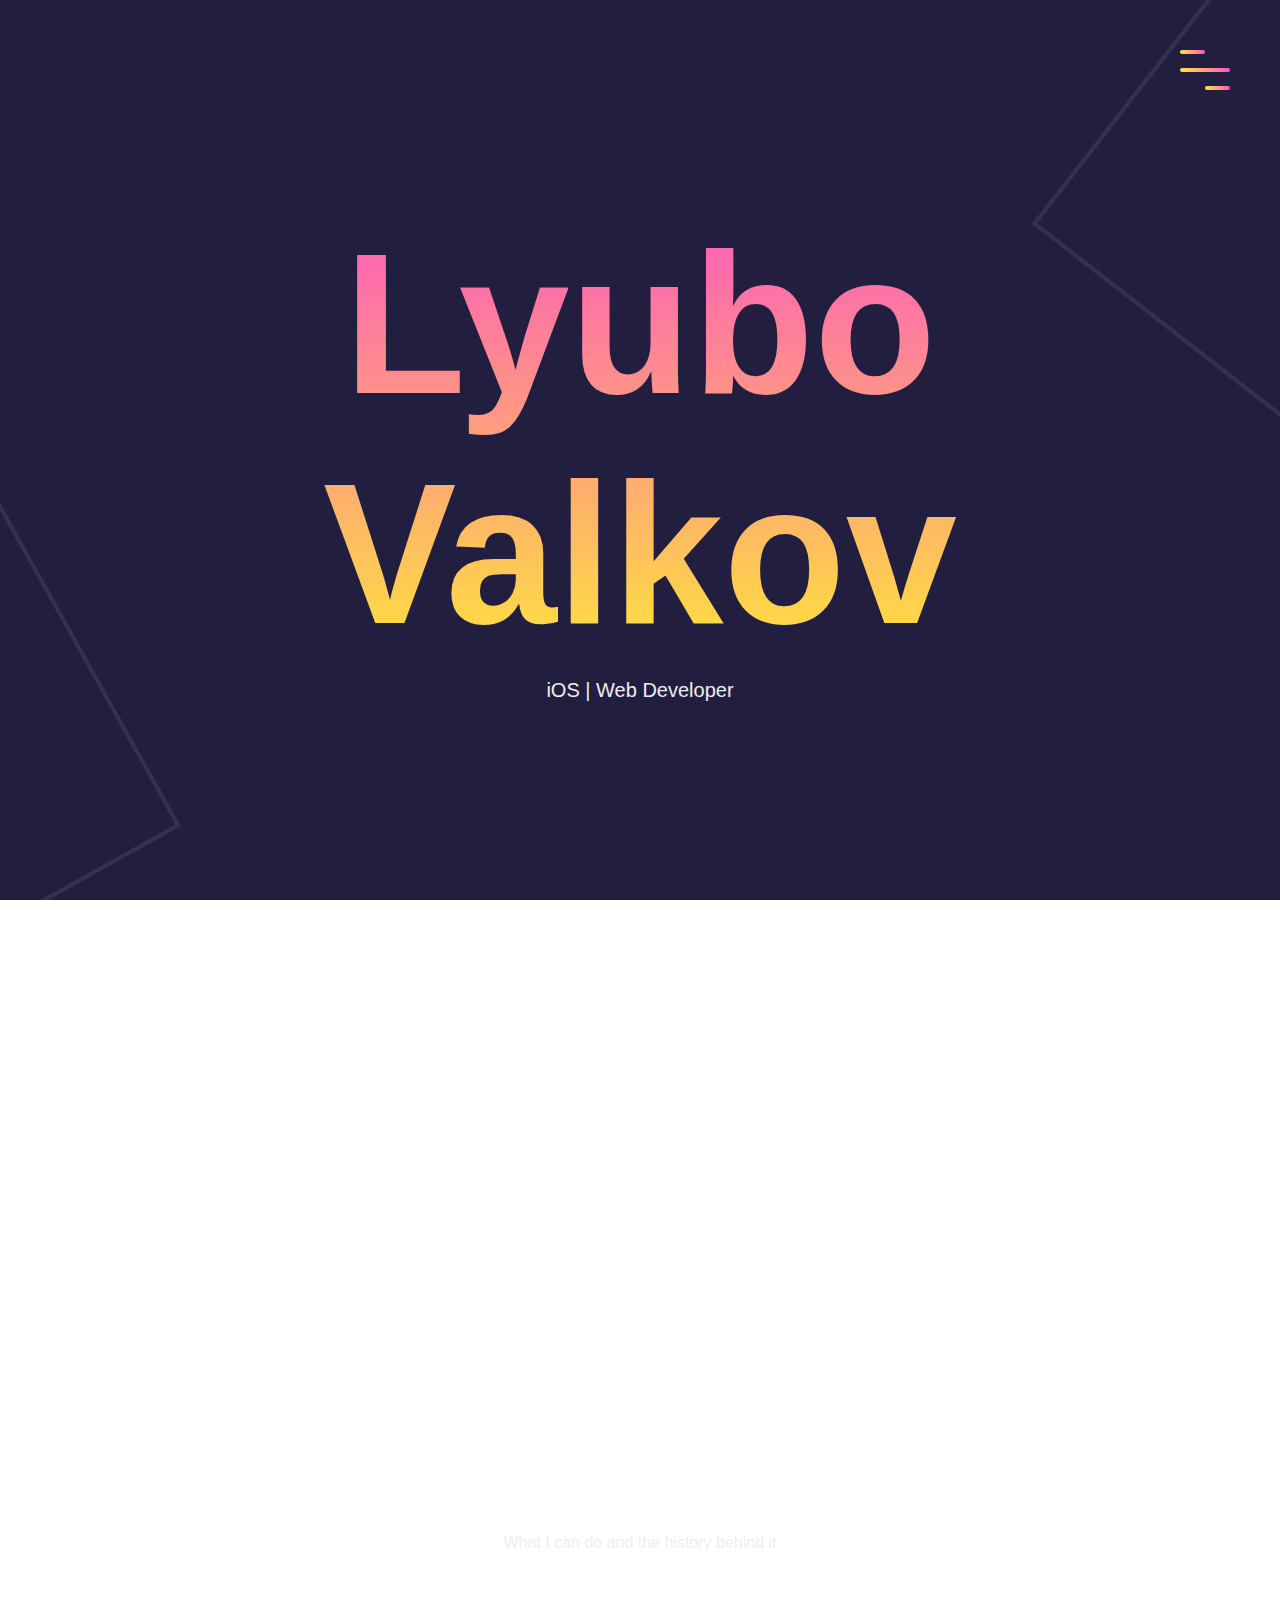
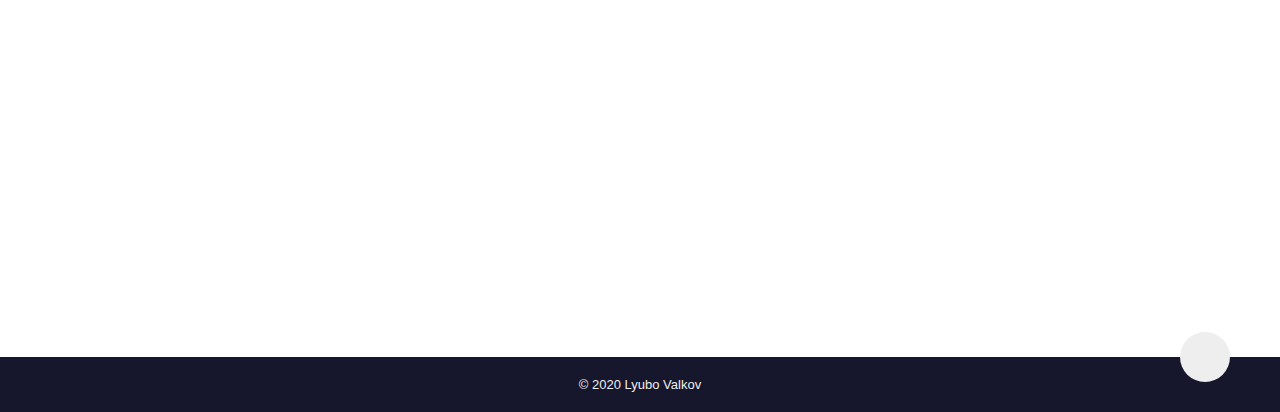
==== commit 9381c2b1: "Added English Content" ====
--- a/index.html
+++ b/index.html
@@ -58,9 +58,14 @@
                     <h6>Myself</h6>
                 </div>
                 <p>
-                    Lorem ipsum dolor sit amet, consectetur adipiscing elit. Duis rhoncus augue nec dui cursus, quis placerat nunc gravida. Aenean vitae ante pretium, 
-                    dignissim tellus eget, gravida arcu. Donec erat tortor, iaculis in ante ac, molestie pulvinar nulla. Integer varius sapien lectus. Etiam a tincidunt 
-                    metus. Vestibulum velit orci, euismod sit amet dapibus fermentum, interdum vel massa. Sed consequat ipsum mauris, feugiat bibendum tortor cursus in.
+                    My name is Lyubomir Valkov, 23 years old, born and raised in Blagoevgrad, Bulgaria. As of May 2020, I have graduated the American University in Bulgaria 
+                    with disciplinary honors in my Computer Science and Information Systems double major.
+                    <br><br>
+                    My education has focused on learning industry best practices, fundamental knowledge, clean code, and communication. We have focused on both practical and 
+                    theoretical aspects. I've taken part in several extracurricular projects and hackatons which can be found in the "Portfolio" section.
+                    <br><br>
+                    I have experience in iOS and web development. However, I am also interested in learning more about game development, neuroevolution, DevOps, and Agile 
+                    / project management.
                 </p>
 
                 <div class="social-media">
@@ -91,8 +96,8 @@
     <section class="services" id="services">
         <div class="container">
             <div class="section-heading">
-                <h1>Services</h1>
-                <h6>What I can do for you</h6>
+                <h1>Skills</h1>
+                <h6>What I can do and the history behind it</h6>
             </div>
             <div class="my-skills">
 
@@ -100,9 +105,11 @@
                     <div class="icon-container">
                         <i class="fas fa-layer-group"></i>
                     </div>
-                    <h1>Web Design</h1>
-                    <p>
-                        Lorem ipsum dolor sit amet, consectetur adipiscing elit. Duis rhoncus augue nec dui cursus, quis placerat nunc gravida. Aenean vitae ante pretium.
+                    <h1>iOS</h1>
+                    <p>
+                        I have experience in iOS development from my summer internship at Tumba and several personal projects. Whenever developing I always strive for my code to be 
+                        so clean that it can be read and understood as easily as reading English - Swift allows this to be a realistic goal. I find the language to be extremely well engineered and 
+                        I find iOS development to be very fulfilling and rewarding.
                     </p>
                 </div>
                 <div class="skill" data-aos="fade-in" data-aos-delay="600">
@@ -111,16 +118,20 @@
                     </div>
                     <h1>Web Development</h1>
                     <p>
-                        Lorem ipsum dolor sit amet, consectetur adipiscing elit. Duis rhoncus augue nec dui cursus, quis placerat nunc gravida. Aenean vitae ante pretium.
+                        My web development journey began in univeristy. Although having learned markup, styling and javascript with some jQuery and AJAX, I did not see myself 
+                        being a web developer until I tried .NET Core. I instantly took a liking to it and the whole Microsoft web stack. Since then I've completed my CS senior project 
+                        and several freelance websites using .NET Core. I'm also very interested in learning the MEVN stack.
                     </p>
                 </div>
                 <div class="skill" data-aos="fade-in" data-aos-delay="900">
                     <div class="icon-container">
                         <i class="fas fa-chart-bar"></i>
                     </div>
-                    <h1>Product Strategy</h1>
-                    <p>
-                        Lorem ipsum dolor sit amet, consectetur adipiscing elit. Duis rhoncus augue nec dui cursus, quis placerat nunc gravida. Aenean vitae ante pretium.
+                    <h1>Miscellaneous</h1>
+                    <p>
+                        I've dabbled in 3D modelling using Cinema4D, graphic design using Adobe Illustrator, video making using Adobe Premiere and After Effects, as well as, 2D game 
+                        development with the Unity Engine. Whenever I can, I try to develop Python scripts to automate and streamline repetetive actions. I tinker and experiment as often 
+                        as I can. I enjoy learning new frameworks, languages and concepts.
                     </p>
                 </div>
 
@@ -143,21 +154,27 @@
                 </div>
                 <div class="portfolio-description" data-aos="fade-left" data-aos-delay="300">
                     <h6>Web Development</h6>
-                    <h1>Blog Website</h1>
-                    <p>
-                        Lorem ipsum dolor sit amet, consectetur adipiscing elit. Duis rhoncus augue nec dui cursus, quis placerat nunc gravida. Aenean vitae ante pretium.
-                    </p>
-                    <a href="#" class="cta">View Details</a>
+                    <h1>Forecasting Phone Prices</h1>
+                    <p>
+                        This is my computer science senior project. I've developed a website which can, given enough data, use simple multiplicative decomposition algorithm to 
+                        predict spikes and drops in prices of flagship mobile phones. Additionally, the website allows the user to input desired hardware specifications which the 
+                        website takes into account, finds all suitable phones, forecasts their price and displays to the user when that phone would be cheapest to buy.  
+                    </p>
+                    <a href="#" class="cta">View Video Description</a>
+                    <br>
+                    <a href="#" class="cta">View Source</a>
                 </div>
             </div>
             <div class="portfolio-item">
                 <div class="portfolio-description has-margin-right" data-aos="fade-right" data-aos-delay="450">
-                    <h6>Web Design</h6>
-                    <h1>Product Layout</h1>
-                    <p>
-                        Lorem ipsum dolor sit amet, consectetur adipiscing elit. Duis rhoncus augue nec dui cursus, quis placerat nunc gravida. Aenean vitae ante pretium.
-                    </p>
-                    <a href="#" class="cta">View Details</a>
+                    <h6>iOS Development</h6>
+                    <h1>Scrum helper application</h1>
+                    <p>
+                        This is my information systems senior project. The project is a GitHub issue management system built for iOS. It is capable of managing repository issue under the Agile methodology with reference to 
+                        Scrum project management specifically. My goal is twofold -- provide experienced developers an intuitive way to organize their projects in a Scrum-like 
+                        fashion and help novice developers easily understand Scrum. 
+                    </p>
+                    <a href="#" class="cta">View Source</a>
                 </div>
                 <div class="portfolio-img " data-aos="fade-left" data-aos-delay="600">
                     <img src="images/portitem2.jpeg" alt="">
@@ -168,15 +185,48 @@
                     <img src="images/portitem3.jpeg" alt="">
                 </div>
                 <div class="portfolio-description" data-aos="fade-left" data-aos-delay="900">
-                    <h6>Web Design</h6>
-                    <h1>Product Sketch</h1>
-                    <p>
-                        Lorem ipsum dolor sit amet, consectetur adipiscing elit. Duis rhoncus augue nec dui cursus, quis placerat nunc gravida. Aenean vitae ante pretium.
-                    </p>
-                    <a href="#" class="cta">View Details</a>
-                </div>
-            </div>
-
+                    <h6>Python Development</h6>
+                    <h1>Discord Music Bot</h1>
+                    <p>
+                        I’ve created a Discord music bot written in Python. The bot can join any server, once joined the bot can be added to a specific voice channel by any user. 
+                        Features include playing songs via YouTube links, playing songs via Spotify links, playing songs via just writing the name of the song, adding songs in a 
+                        queue to play one after another, skipping songs from the queue, stopping the current song and wiping the queue of following songs.
+
+                    </p>
+                    <a href="#" class="cta">View Source</a>
+                </div>
+            </div>
+            <div class="portfolio-item">
+                <div class="portfolio-description has-margin-right" data-aos="fade-right" data-aos-delay="450">
+                    <h6>Python Development</h6>
+                    <h1>Evolutionary AI Algorithm for Flappy Bird</h1>
+                    <p>
+                        Flappy Bird is a side-scroller where the player controls a bird, attempting to fly between columns of green pipes without hitting them. The game was developed by dotGears 
+                        and released in May 2013.This project successfully implements an AI that teaches itself how to play the game to the point of being perfect. Essentially, after a 
+                        couple of generations the AI becomes exponentially better until it eventually reaches a point where it can’t be beat. The project uses a generic algorithm, 
+                        specifically NEAT – Neuroevolution of augmenting topologies.
+                    </p>
+                    <a href="#" class="cta">View Source</a>
+                </div>
+                <div class="portfolio-img " data-aos="fade-left" data-aos-delay="600">
+                    <img src="images/portitem4.jpg" alt="">
+                </div>
+            </div>
+            <div class="portfolio-item">
+                <div class="portfolio-img has-margin-right" data-aos="fade-right" data-aos-delay="750">
+                    <img src="images/portitem5.jpg" alt="">
+                </div>
+                <div class="portfolio-description" data-aos="fade-left" data-aos-delay="900">
+                    <h6>Android Development</h6>
+                    <h1>Wifi Buddy</h1>
+                    <p>
+                        This application was build in a 30 hour time frame during HackAUBG 2019. This application finds all restaurants in the user's locality, cross-references them with 
+                        a database consisting of wifi passwords, and displays the wifi password of all restaurants close to the user's location. I was a member of a 3 person team with my 
+                        responsibilities being to integrate Google Places API into the project.
+                    </p>
+                    <a href="#" class="cta">View Source</a>
+                </div>
+            </div>
         </div>
     </section>    
 
@@ -190,22 +240,46 @@
             </div>
             <div class="timeline" data-aos="fade-down" data-aos-delay="300">
                 <ul>
-                    <li class="date" data-date="2011 - Present">
-                        <h1>Tumba</h1>
-                        <p>
-                            Lorem ipsum dolor sit amet, consectetur adipiscing elit. Duis rhoncus augue nec dui cursus, quis placerat nunc gravida. Aenean vitae ante pretium.
-                        </p>
-                    </li>
-                    <li class="date" data-date="2008 - 2011">
-                        <h1>Tumba</h1>
-                        <p>
-                            Lorem ipsum dolor sit amet, consectetur adipiscing elit. Duis rhoncus augue nec dui cursus, quis placerat nunc gravida. Aenean vitae ante pretium.
-                        </p>
-                    </li>
-                    <li class="date" data-date="2002 - 2007">
-                        <h1>Tumba</h1>
-                        <p>
-                            Lorem ipsum dolor sit amet, consectetur adipiscing elit. Duis rhoncus augue nec dui cursus, quis placerat nunc gravida. Aenean vitae ante pretium.
+                    <li class="date" data-date="Sep - Dec 2019">
+                        <h1>Softwary - PHP Developer</h1>
+                        <p>
+                            Primarily maintanance of an existing codebase. Responsibilities included resolving issues and adding new features. 
+                        </p>
+                    </li>
+                    <li class="date" data-date="May - Aug 2019">
+                        <h1>Tumba - iOS Development Intern</h1>
+                        <p>
+                            Working on an internal project to increase productivity and streamline development work.
+                        </p>
+                    </li>
+                    <li class="date" data-date="Jan - May 2019">
+                        <h1>Cogitality - English Translator</h1>
+                        <p>
+                            Translating all articles on their website from Bulgarian to English.
+                        </p>
+                    </li>
+                    <li class="date" data-date="May - Sep 2018">
+                        <h1>Denali Mountaineer Grill - Server</h1>
+                        <p>
+                            Taking order from and serving food to customers.
+                        </p>
+                    </li>
+                    <li class="date" data-date="May - Sep 2018">
+                        <h1>Kurt's General Store - Cashier</h1>
+                        <p>
+                            Scan items, ensure that prices and quantities are correct, and collecting payments.
+                        </p>
+                    </li>
+                    <li class="date" data-date="May - Sep 2017">
+                        <h1>Denali Mountaineer Grill - Busser</h1>
+                        <p>
+                            Preparing dining room for patrons by cleaning and clothing tables, setting decorations, condiments, napkins, service plates and utensils.
+                        </p>
+                    </li>
+                    <li class="date" data-date="May - Sep 2017">
+                        <h1>Denali Princess Wilderness Lodge - Housekeeper</h1>
+                        <p>
+                            Performing a variety of cleaning activities such as sweeping, mopping, dusting and polishing.
                         </p>
                     </li>
                 </ul>
--- a/main.css
+++ b/main.css
@@ -76,12 +76,14 @@
     border-radius: .8rem;
 }
 
+/*
 .section-heading h1::after {
     width: 1.5rem;
     height: 1.5rem;
     border-radius: 100%;
     bottom: -1rem;
 }
+*/
 .section-heading h6 {
     font-size: 1.6rem;
     font-weight: 300;
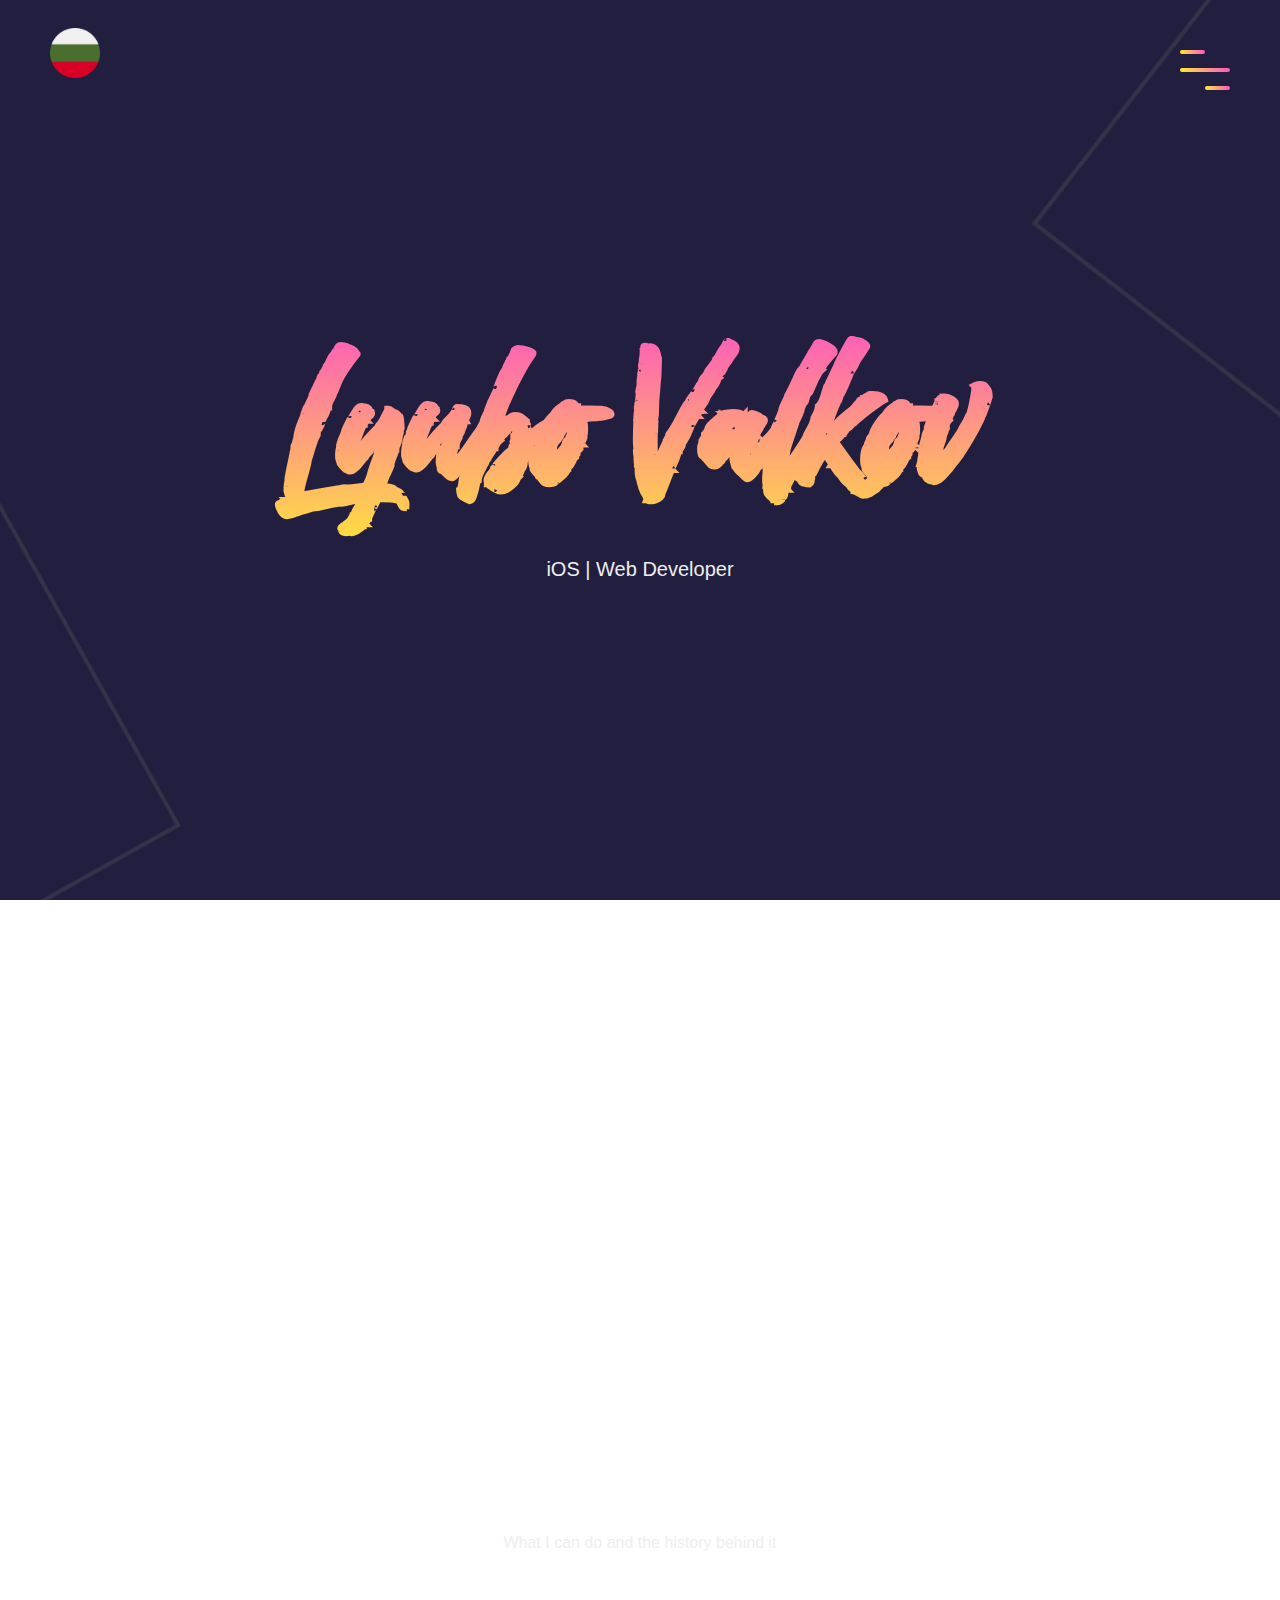
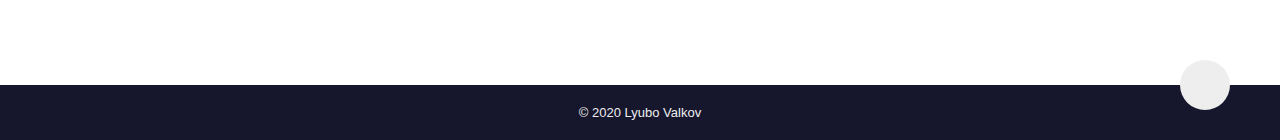
==== commit 08a51f8f: "Bulgarian translation + visual tweaks" ====
--- a/index.html
+++ b/index.html
@@ -7,13 +7,18 @@
     <link rel="stylesheet" href="https://unpkg.com/aos@next/dist/aos.css" />
     <link rel="stylesheet" href="https://use.fontawesome.com/releases/v5.7.2/css/all.css" integrity="sha384-fnmOCqbTlWIlj8LyTjo7mOUStjsKC4pOpQbqyi7RrhN7udi9RwhKkMHpvLbHG9Sr" crossorigin="anonymous">
     <link rel="stylesheet" href="main.css">
-    <link href="//db.onlinewebfonts.com/c/0923ee644c97a87d70269aa80a6f1e79?family=The+Historia+Demo" rel="stylesheet" type="text/css"/>
+    <!--<link href="//db.onlinewebfonts.com/c/0923ee644c97a87d70269aa80a6f1e79?family=The+Historia+Demo" rel="stylesheet" type="text/css"/>-->
 </head>
 <body>
 
     <!-- MAIN MENU -->
 
     <header>
+        <div class="language-toggler">
+            <a href="indexBG.html">
+                <img src="images/bulgaria.png" alt="">
+            </a>
+        </div>
         <div class="menu-toggler">
             <div class="bar half start"></div>
             <div class="bar"></div>
@@ -58,11 +63,11 @@
                     <h6>Myself</h6>
                 </div>
                 <p>
-                    My name is Lyubomir Valkov, 23 years old, born and raised in Blagoevgrad, Bulgaria. As of May 2020, I have graduated the American University in Bulgaria 
+                    My name is Lyubomir Valkov, 23 years old, born and raised in Blagoevgrad, Bulgaria. In May 2020, I graduated the American University in Bulgaria 
                     with disciplinary honors in my Computer Science and Information Systems double major.
                     <br><br>
-                    My education has focused on learning industry best practices, fundamental knowledge, clean code, and communication. We have focused on both practical and 
-                    theoretical aspects. I've taken part in several extracurricular projects and hackatons which can be found in the "Portfolio" section.
+                    My education has focused on learning industry best practices, fundamental knowledge, clean code, and communication. We have explored both practical and 
+                    theoretical aspects. I've taken part in several extracurricular projects and hackathons which can be found in the "Portfolio" section.
                     <br><br>
                     I have experience in iOS and web development. However, I am also interested in learning more about game development, neuroevolution, DevOps, and Agile 
                     / project management.
@@ -71,18 +76,18 @@
                 <div class="social-media">
                     <ul class="nav-list">
                         <li>
-                            <a href="#" class="icon-link">
+                            <a target="_blank" rel="noopener noreferrer" href="https://www.facebook.com/lubo.valkov97/" class="icon-link">
                                 <i class="fab fa-facebook-square"></i>
                             </a>
                         </li>
                         <li>
-                            <a href="#" class="icon-link">
-                                <i class="fab fa-twitter-square"></i>
+                            <a target="_blank" rel="noopener noreferrer" href="https://www.linkedin.com/in/l%D1%83ubo-valkov-107114180/" class="icon-link">
+                                <i class="fab fa-linkedin"></i>
                             </a>
                         </li>
                         <li>
-                            <a href="#" class="icon-link">
-                                <i class="fab fa-dribbble-square"></i>
+                            <a target="_blank" rel="noopener noreferrer" href="files/CV-Lyubo.pdf" class="icon-link">
+                                <i class="fas fa-file-pdf"></i>
                             </a>
                         </li>
                     </ul>
@@ -118,7 +123,7 @@
                     </div>
                     <h1>Web Development</h1>
                     <p>
-                        My web development journey began in univeristy. Although having learned markup, styling and javascript with some jQuery and AJAX, I did not see myself 
+                        My web development journey began in university. Although having learned markup, styling and javascript with some jQuery and AJAX, I did not see myself 
                         being a web developer until I tried .NET Core. I instantly took a liking to it and the whole Microsoft web stack. Since then I've completed my CS senior project 
                         and several freelance websites using .NET Core. I'm also very interested in learning the MEVN stack.
                     </p>
@@ -160,9 +165,9 @@
                         predict spikes and drops in prices of flagship mobile phones. Additionally, the website allows the user to input desired hardware specifications which the 
                         website takes into account, finds all suitable phones, forecasts their price and displays to the user when that phone would be cheapest to buy.  
                     </p>
-                    <a href="#" class="cta">View Video Description</a>
+                    <a href="https://www.youtube.com/watch?v=ge9j1Vr-ExA" class="cta">View Video Description</a>
                     <br>
-                    <a href="#" class="cta">View Source</a>
+                    <a href="https://github.com/bubval/Senior-Project-Lyubo" class="cta">View Source</a>
                 </div>
             </div>
             <div class="portfolio-item">
@@ -174,7 +179,7 @@
                         Scrum project management specifically. My goal is twofold -- provide experienced developers an intuitive way to organize their projects in a Scrum-like 
                         fashion and help novice developers easily understand Scrum. 
                     </p>
-                    <a href="#" class="cta">View Source</a>
+                    <a href="https://github.com/bubval/waffle-clone" class="cta">View Source</a>
                 </div>
                 <div class="portfolio-img " data-aos="fade-left" data-aos-delay="600">
                     <img src="images/portitem2.jpeg" alt="">
@@ -193,7 +198,7 @@
                         queue to play one after another, skipping songs from the queue, stopping the current song and wiping the queue of following songs.
 
                     </p>
-                    <a href="#" class="cta">View Source</a>
+                    <a href="https://github.com/bubval/Dicord-Music-Bot" class="cta">View Source</a>
                 </div>
             </div>
             <div class="portfolio-item">
@@ -206,7 +211,7 @@
                         couple of generations the AI becomes exponentially better until it eventually reaches a point where it can’t be beat. The project uses a generic algorithm, 
                         specifically NEAT – Neuroevolution of augmenting topologies.
                     </p>
-                    <a href="#" class="cta">View Source</a>
+                    <a href="https://github.com/bubval/FlappyBird" class="cta">View Source</a>
                 </div>
                 <div class="portfolio-img " data-aos="fade-left" data-aos-delay="600">
                     <img src="images/portitem4.jpg" alt="">
@@ -224,7 +229,7 @@
                         a database consisting of wifi passwords, and displays the wifi password of all restaurants close to the user's location. I was a member of a 3 person team with my 
                         responsibilities being to integrate Google Places API into the project.
                     </p>
-                    <a href="#" class="cta">View Source</a>
+                    <a href="https://github.com/bubval/wifi-buddy" class="cta">View Source</a>
                 </div>
             </div>
         </div>
@@ -241,43 +246,43 @@
             <div class="timeline" data-aos="fade-down" data-aos-delay="300">
                 <ul>
                     <li class="date" data-date="Sep - Dec 2019">
-                        <h1>Softwary - PHP Developer</h1>
-                        <p>
-                            Primarily maintanance of an existing codebase. Responsibilities included resolving issues and adding new features. 
+                        <h1>PHP Developer - Softwary</h1>
+                        <p>
+                            Primarily maintenance of an existing codebase. Responsibilities included resolving issues and adding new features. 
                         </p>
                     </li>
                     <li class="date" data-date="May - Aug 2019">
-                        <h1>Tumba - iOS Development Intern</h1>
+                        <h1>iOS Development Intern - Tumba</h1>
                         <p>
                             Working on an internal project to increase productivity and streamline development work.
                         </p>
                     </li>
                     <li class="date" data-date="Jan - May 2019">
-                        <h1>Cogitality - English Translator</h1>
+                        <h1>English Translator - Cogitality</h1>
                         <p>
                             Translating all articles on their website from Bulgarian to English.
                         </p>
                     </li>
                     <li class="date" data-date="May - Sep 2018">
-                        <h1>Denali Mountaineer Grill - Server</h1>
+                        <h1>Server - Denali Mountaineer Grill</h1>
                         <p>
                             Taking order from and serving food to customers.
                         </p>
                     </li>
                     <li class="date" data-date="May - Sep 2018">
-                        <h1>Kurt's General Store - Cashier</h1>
+                        <h1>Cashier - Kurt's General Store</h1>
                         <p>
                             Scan items, ensure that prices and quantities are correct, and collecting payments.
                         </p>
                     </li>
                     <li class="date" data-date="May - Sep 2017">
-                        <h1>Denali Mountaineer Grill - Busser</h1>
+                        <h1>Busser - Denali Mountaineer Grill</h1>
                         <p>
                             Preparing dining room for patrons by cleaning and clothing tables, setting decorations, condiments, napkins, service plates and utensils.
                         </p>
                     </li>
                     <li class="date" data-date="May - Sep 2017">
-                        <h1>Denali Princess Wilderness Lodge - Housekeeper</h1>
+                        <h1>Housekeeper - Denali Princess Wilderness Lodge</h1>
                         <p>
                             Performing a variety of cleaning activities such as sweeping, mopping, dusting and polishing.
                         </p>
--- a/main.css
+++ b/main.css
@@ -143,6 +143,14 @@
 .top-nav.open {
     top: 0;
     border-radius: initial;
+}
+
+.language-toggler {
+    position: absolute;
+    top: 2.75rem;
+    left: 5rem;
+    width: 5rem;
+    height: 5rem;
 }
 
 .menu-toggler {
@@ -267,11 +275,11 @@
     color: #4267b2;
 }
 
-.fa-twitter-square:hover {
+.fa-linkedin:hover {
     color: #38a1f3;
 }
 
-.fa-dribbble-square:hover {
+.fa-file-pdf:hover {
     color: #ea4c89;
 }
 /*End about*/
@@ -302,15 +310,15 @@
 .icon-container {
     width: 10rem;
     height: 10rem;
-    border: 3px solid #ffe838;
-    background-color: #fd57bf;
+    border: 3px solid #778DA9;
+    background-color: #E0E1DD;
     margin-bottom: 2rem;
     display: flex;
     transform: rotate(45deg);
 }
 
 .icon-container i {
-    color: #ffe838;
+    color: #778DA9;
     font-size: 5rem;
     margin: auto;
     transform: rotate(-45deg);
@@ -364,7 +372,7 @@
 
 /*Start timeline*/
 .timeline ul {
-    border-left: 4px solid #ffe838;
+    border-left: 4px solid #778DA9;
     border-radius: .8rem;
     background-color: rgba(0, 0, 0, 0.05);
     margin: 0 auto;
@@ -414,7 +422,7 @@
 
 .timeline .date::after {
     content: '';
-    box-shadow: 0 0 0 4px #fd56bf;
+    box-shadow: 0 0 0 4px #E0E1DD;
     border-radius: 100%;
     left: -8rem;
     height: 1.5rem;
@@ -589,4 +597,12 @@
     }
 
 }
-/*End media queries*/+/*End media queries*/
+
+/*Start fonts*/
+@font-face {
+    font-family: "The Historia Demo"; 
+    src: url(fonts/TheHistoriaDemo.ttf) format('truetype');
+}
+
+/*End fonts*/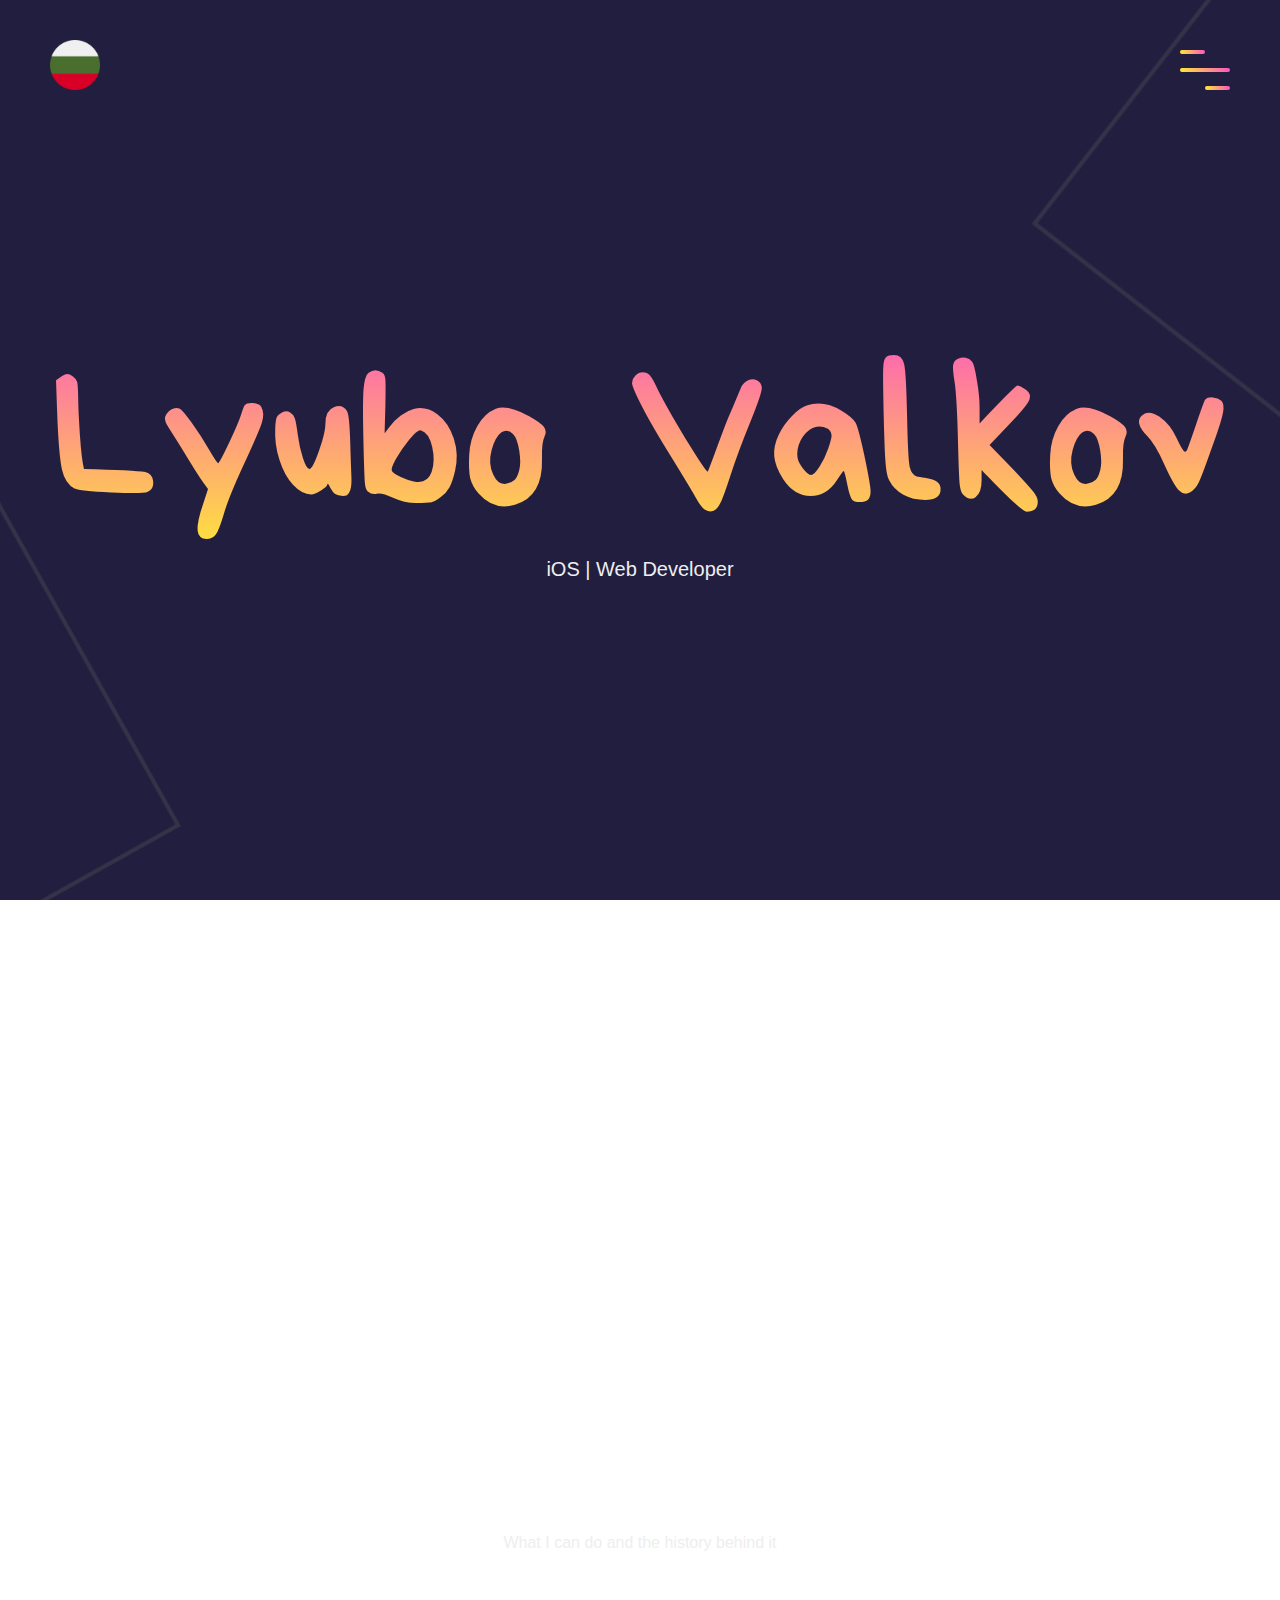
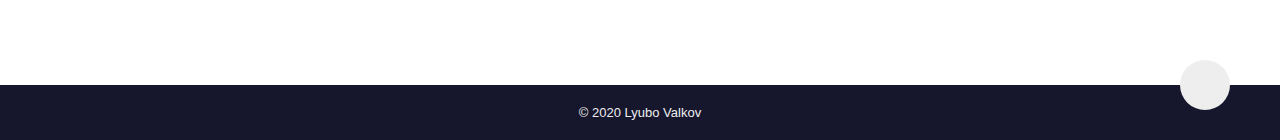
==== commit aa99d610: "minor visual tweaks 2" ====
--- a/index.html
+++ b/index.html
@@ -7,7 +7,6 @@
     <link rel="stylesheet" href="https://unpkg.com/aos@next/dist/aos.css" />
     <link rel="stylesheet" href="https://use.fontawesome.com/releases/v5.7.2/css/all.css" integrity="sha384-fnmOCqbTlWIlj8LyTjo7mOUStjsKC4pOpQbqyi7RrhN7udi9RwhKkMHpvLbHG9Sr" crossorigin="anonymous">
     <link rel="stylesheet" href="main.css">
-    <!--<link href="//db.onlinewebfonts.com/c/0923ee644c97a87d70269aa80a6f1e79?family=The+Historia+Demo" rel="stylesheet" type="text/css"/>-->
 </head>
 <body>
 
@@ -66,10 +65,10 @@
                     My name is Lyubomir Valkov, 23 years old, born and raised in Blagoevgrad, Bulgaria. In May 2020, I graduated the American University in Bulgaria 
                     with disciplinary honors in my Computer Science and Information Systems double major.
                     <br><br>
-                    My education has focused on learning industry best practices, fundamental knowledge, clean code, and communication. We have explored both practical and 
+                    My education was focused on learning industry best practices, fundamental knowledge, clean code, and communication. We have explored both practical and 
                     theoretical aspects. I've taken part in several extracurricular projects and hackathons which can be found in the "Portfolio" section.
                     <br><br>
-                    I have experience in iOS and web development. However, I am also interested in learning more about game development, neuroevolution, DevOps, and Agile 
+                    I have experience in iOS and web development. However, I am also interested in learning more about game development, neuro-evolution algorithms, DevOps, and Agile 
                     / project management.
                 </p>
 
@@ -112,8 +111,8 @@
                     </div>
                     <h1>iOS</h1>
                     <p>
-                        I have experience in iOS development from my summer internship at Tumba and several personal projects. Whenever developing I always strive for my code to be 
-                        so clean that it can be read and understood as easily as reading English - Swift allows this to be a realistic goal. I find the language to be extremely well engineered and 
+                        I've gained experience in iOS development through my summer internship at Tumba and the completion several personal projects. When developing, I always strive for my code to be 
+                        so clean that it can be read and understood as easily as English - Swift allows this to be a realistic goal. I find the language to be extremely well engineered and 
                         I find iOS development to be very fulfilling and rewarding.
                     </p>
                 </div>
@@ -208,7 +207,7 @@
                     <p>
                         Flappy Bird is a side-scroller where the player controls a bird, attempting to fly between columns of green pipes without hitting them. The game was developed by dotGears 
                         and released in May 2013.This project successfully implements an AI that teaches itself how to play the game to the point of being perfect. Essentially, after a 
-                        couple of generations the AI becomes exponentially better until it eventually reaches a point where it can’t be beat. The project uses a generic algorithm, 
+                        couple of generations the AI becomes exponentially better until it eventually reaches a point where it cannot lose. The project uses a generic algorithm, 
                         specifically NEAT – Neuroevolution of augmenting topologies.
                     </p>
                     <a href="https://github.com/bubval/FlappyBird" class="cta">View Source</a>
--- a/main.css
+++ b/main.css
@@ -16,6 +16,10 @@
     height: 100%;
     background: url("images/sitebg.jpg") no-repeat center fixed;
     background-size: cover;
+}
+
+html, body {
+    overflow-x: hidden; 
 }
 
 section {
@@ -127,7 +131,7 @@
 }
 
 .nav-link {
-    font-family: 'The Historia Demo', sans-serif;
+    font-family: 'The Historia Demo', 'SpriteGraffiti', sans-serif;
     font-size: 5rem;
     padding: 1rem;
 }
@@ -147,7 +151,7 @@
 
 .language-toggler {
     position: absolute;
-    top: 2.75rem;
+    top: 4rem;
     left: 5rem;
     width: 5rem;
     height: 5rem;
@@ -213,13 +217,14 @@
 
 .landing-text h1 {
     font-size: 20rem;
-    font-family: 'The Historia Demo', sans-serif;
+    font-family: 'Bryndan', 'The Historia Demo', 'SpriteGraffiti', sans-serif;
     background: linear-gradient(to top, #ffe838, #fd57bf);
     background-clip: text;
     -webkit-background-clip: text;
     -webkit-text-fill-color: transparent;
     padding: 1rem;
     user-select: none;
+    font-weight: 500;
 }
 
 .landing-text h6 {
@@ -550,6 +555,11 @@
         right: 2rem;
     }
 
+    .language-toggler {
+        top: 1.5rem;
+        left: 2rem;
+    }
+
     .landing-text h1 {
         font-size: 8rem;
     }
@@ -605,4 +615,23 @@
     src: url(fonts/TheHistoriaDemo.ttf) format('truetype');
 }
 
+@font-face {
+    font-family: "Heinrichscript";
+    src: url(fonts/heinrichscript.ttf) format('truetype')
+}
+
+@font-face {
+    font-family: "142";
+    src: url(fonts/142.ttf) format('truetype');
+}
+
+@font-face {
+    font-family: "SpriteGraffiti";
+    src: url(fonts/SpriteGraffiti-Regular.ttf) format('truetype');
+}
+
+@font-face {
+    font-family:"Bryndan";
+    src: url(fonts/Bryndan2.ttf) format('truetype');
+}
 /*End fonts*/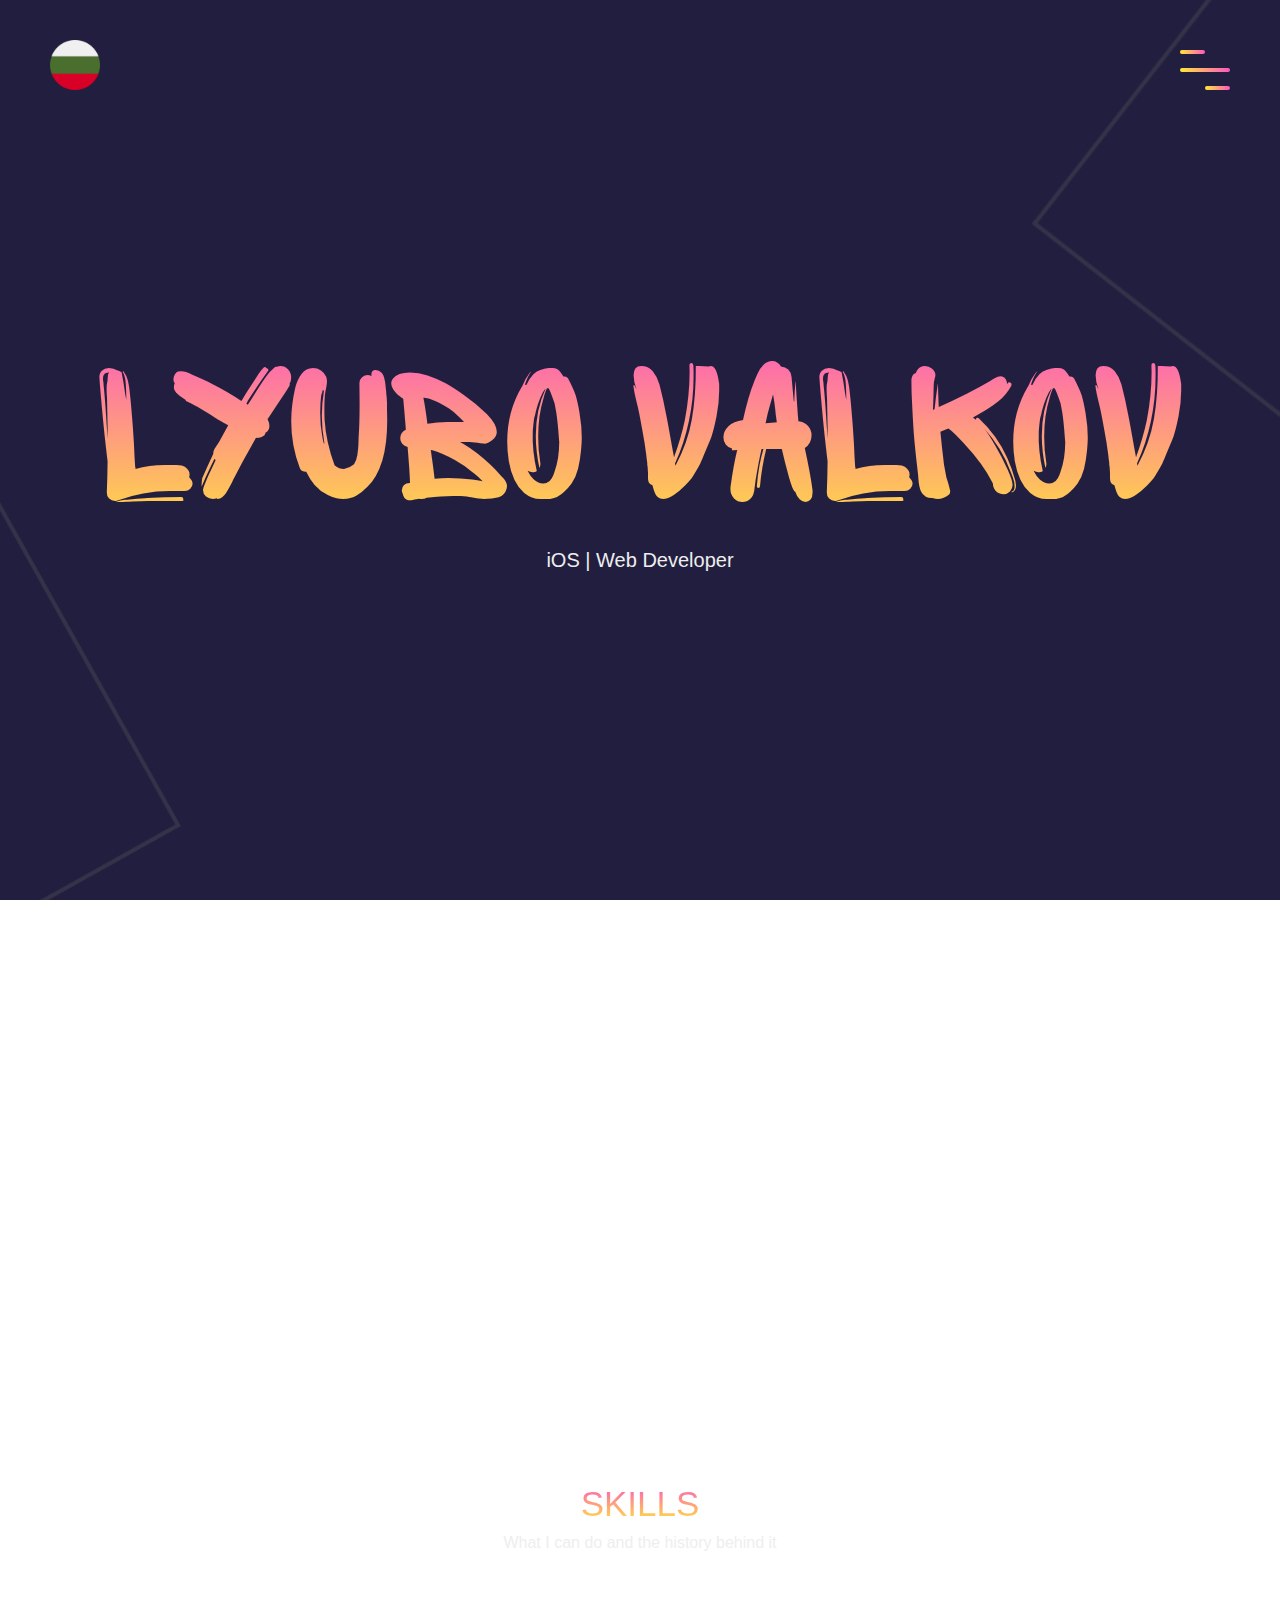
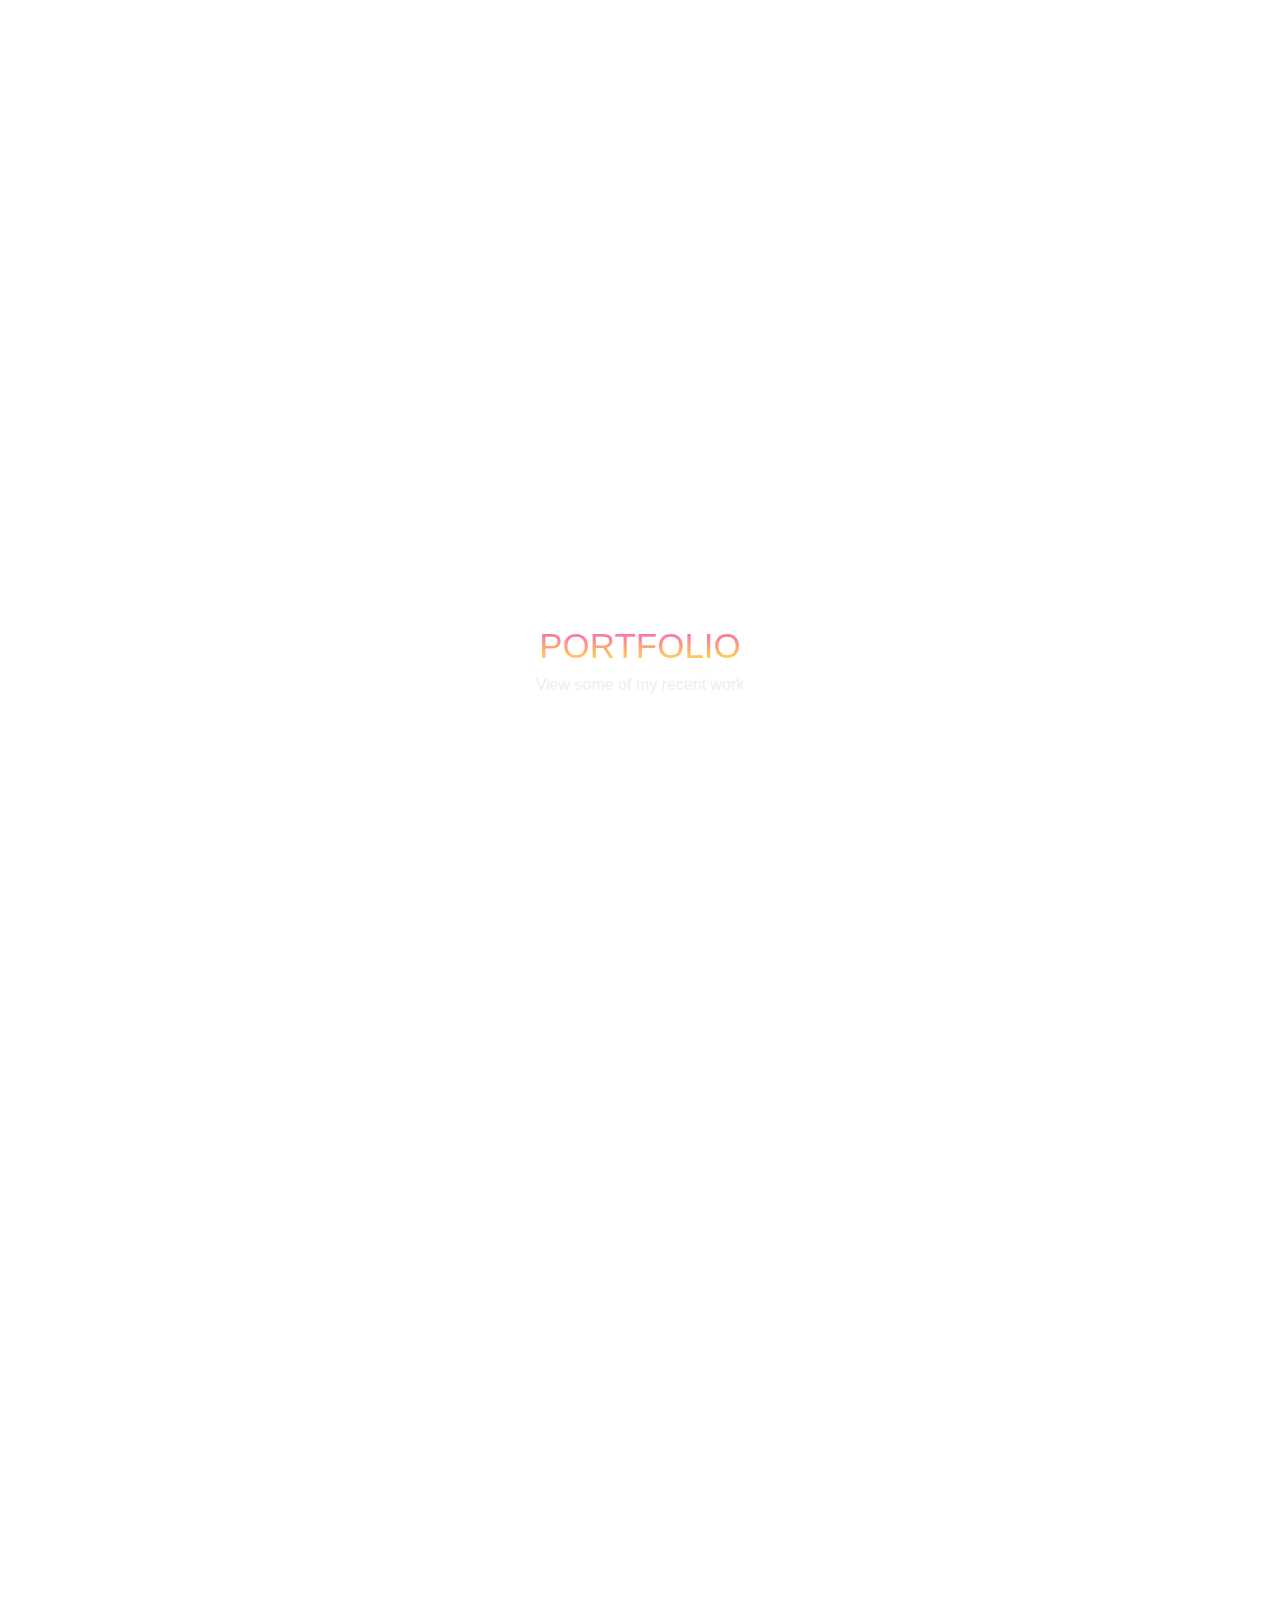
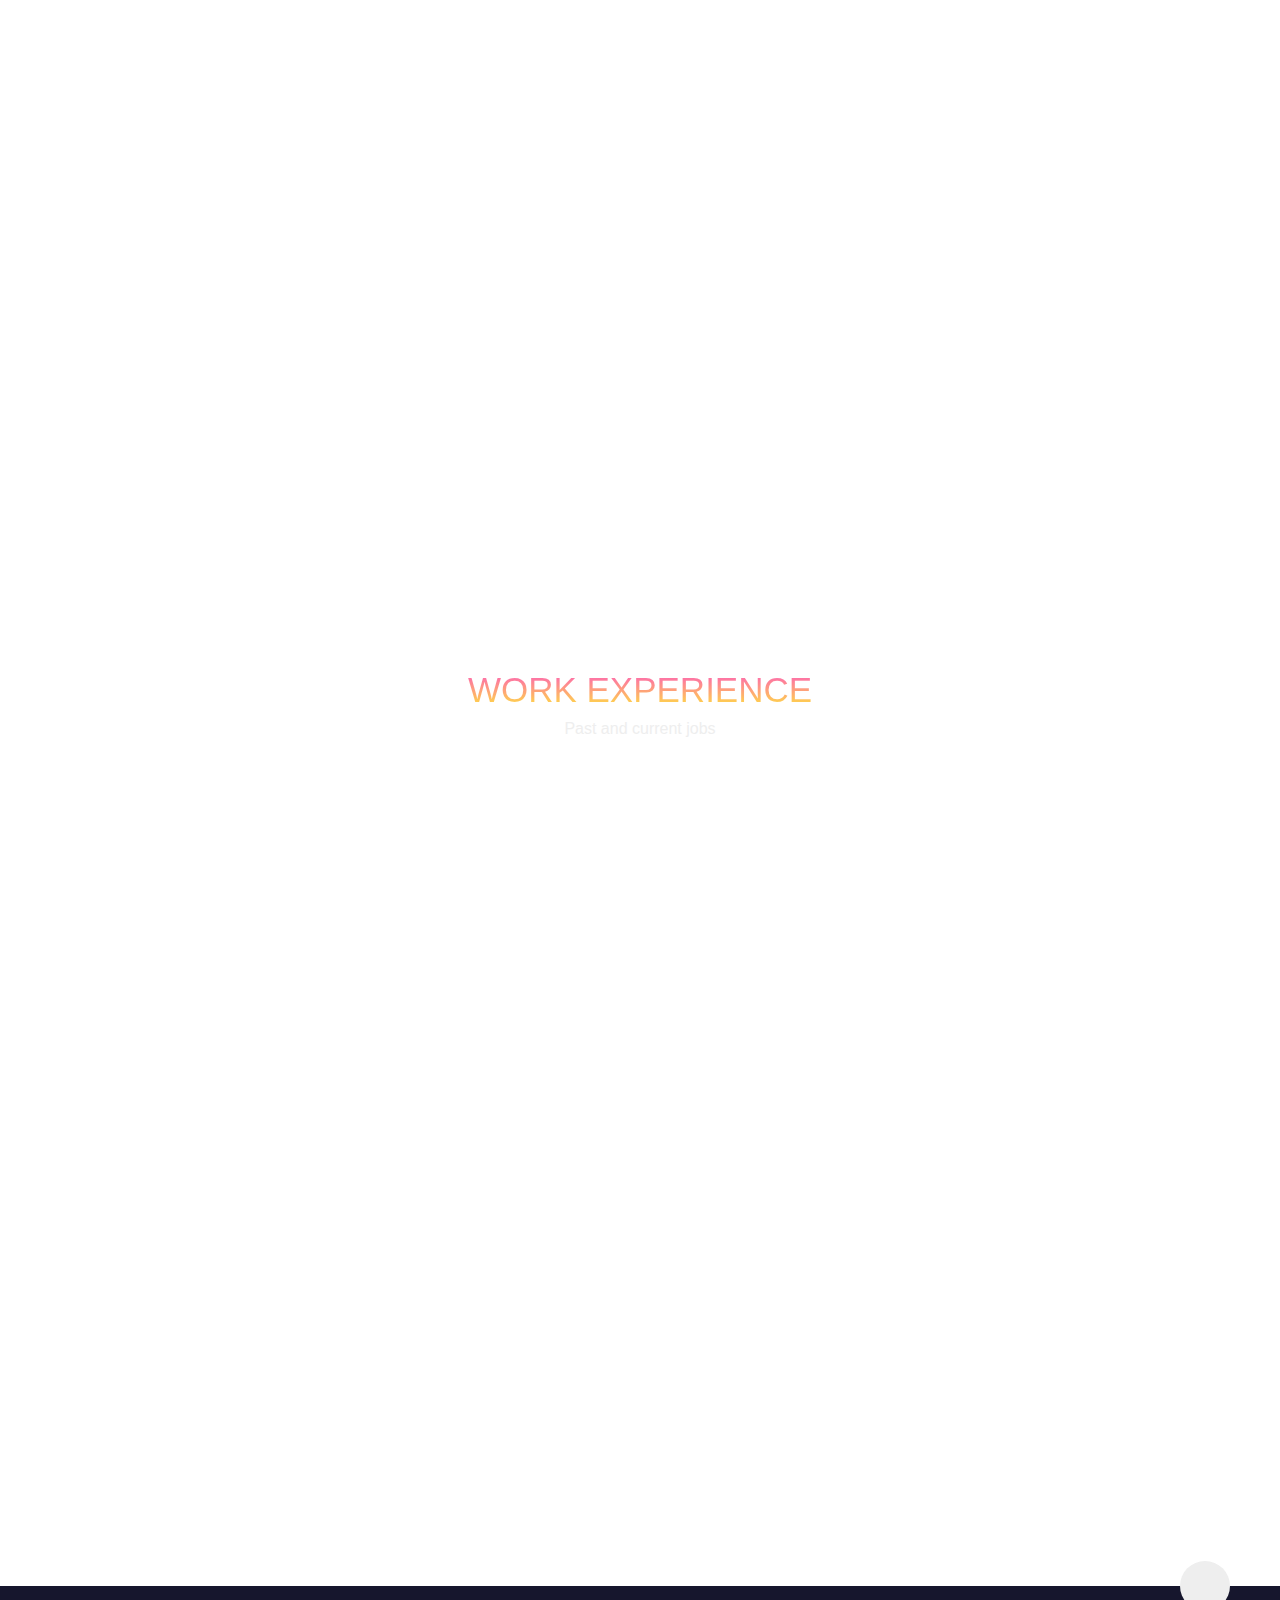
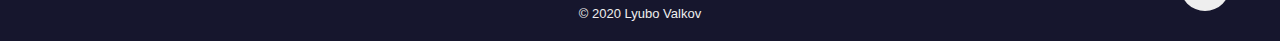
==== commit 492f9a43: "Spell check + images" ====
--- a/index.html
+++ b/index.html
@@ -62,7 +62,7 @@
                     <h6>Myself</h6>
                 </div>
                 <p>
-                    My name is Lyubomir Valkov, 23 years old, born and raised in Blagoevgrad, Bulgaria. In May 2020, I graduated the American University in Bulgaria 
+                    My name is Lyubomir Valkov and I am 23 years old. I was born and raised in Blagoevgrad, Bulgaria. In May 2020, I graduated the American University in Bulgaria 
                     with disciplinary honors in my Computer Science and Information Systems double major.
                     <br><br>
                     My education was focused on learning industry best practices, fundamental knowledge, clean code, and communication. We have explored both practical and 
@@ -107,11 +107,11 @@
 
                 <div class="skill" data-aos="fade-in" data-aos-delay="300">
                     <div class="icon-container">
-                        <i class="fas fa-layer-group"></i>
+                        <i class="fas fa-mobile-alt"></i>
                     </div>
                     <h1>iOS</h1>
                     <p>
-                        I've gained experience in iOS development through my summer internship at Tumba and the completion several personal projects. When developing, I always strive for my code to be 
+                        I've gained experience in iOS development through my summer internship at Tumba Solutions and the completion several personal projects. When developing, I always strive for my code to be 
                         so clean that it can be read and understood as easily as English - Swift allows this to be a realistic goal. I find the language to be extremely well engineered and 
                         I find iOS development to be very fulfilling and rewarding.
                     </p>
@@ -123,18 +123,18 @@
                     <h1>Web Development</h1>
                     <p>
                         My web development journey began in university. Although having learned markup, styling and javascript with some jQuery and AJAX, I did not see myself 
-                        being a web developer until I tried .NET Core. I instantly took a liking to it and the whole Microsoft web stack. Since then I've completed my CS senior project 
+                        being a web developer until I tried .NET Core. I instantly took a liking to it and the whole Microsoft web stack. Since then, I've completed my CS senior project 
                         and several freelance websites using .NET Core. I'm also very interested in learning the MEVN stack.
                     </p>
                 </div>
                 <div class="skill" data-aos="fade-in" data-aos-delay="900">
                     <div class="icon-container">
-                        <i class="fas fa-chart-bar"></i>
+                        <i class="fas fa-info"></i>
                     </div>
                     <h1>Miscellaneous</h1>
                     <p>
                         I've dabbled in 3D modelling using Cinema4D, graphic design using Adobe Illustrator, video making using Adobe Premiere and After Effects, as well as, 2D game 
-                        development with the Unity Engine. Whenever I can, I try to develop Python scripts to automate and streamline repetetive actions. I tinker and experiment as often 
+                        development with the Unity Engine. Whenever I can, I try to develop Python scripts to automate and streamline repetitive actions. I tinker and experiment as often 
                         as I can. I enjoy learning new frameworks, languages and concepts.
                     </p>
                 </div>
@@ -154,7 +154,7 @@
 
             <div class="portfolio-item">
                 <div class="portfolio-img has-margin-right" data-aos="fade-right" data-aos-delay="150">
-                    <img src="images/portitem1.jpeg" alt="">
+                    <img src="images/portitem1.jpg" alt="">
                 </div>
                 <div class="portfolio-description" data-aos="fade-left" data-aos-delay="300">
                     <h6>Web Development</h6>
@@ -181,7 +181,7 @@
                     <a href="https://github.com/bubval/waffle-clone" class="cta">View Source</a>
                 </div>
                 <div class="portfolio-img " data-aos="fade-left" data-aos-delay="600">
-                    <img src="images/portitem2.jpeg" alt="">
+                    <img src="images/portitem2.png" alt="">
                 </div>
             </div>
             <div class="portfolio-item">
@@ -206,7 +206,7 @@
                     <h1>Evolutionary AI Algorithm for Flappy Bird</h1>
                     <p>
                         Flappy Bird is a side-scroller where the player controls a bird, attempting to fly between columns of green pipes without hitting them. The game was developed by dotGears 
-                        and released in May 2013.This project successfully implements an AI that teaches itself how to play the game to the point of being perfect. Essentially, after a 
+                        and released in May 2013. This project successfully implements an AI that teaches itself how to play the game to the point of being perfect. Essentially, after a 
                         couple of generations the AI becomes exponentially better until it eventually reaches a point where it cannot lose. The project uses a generic algorithm, 
                         specifically NEAT – Neuroevolution of augmenting topologies.
                     </p>
@@ -218,14 +218,14 @@
             </div>
             <div class="portfolio-item">
                 <div class="portfolio-img has-margin-right" data-aos="fade-right" data-aos-delay="750">
-                    <img src="images/portitem5.jpg" alt="">
+                    <img src="images/portitem5.png" alt="">
                 </div>
                 <div class="portfolio-description" data-aos="fade-left" data-aos-delay="900">
                     <h6>Android Development</h6>
                     <h1>Wifi Buddy</h1>
                     <p>
-                        This application was build in a 30 hour time frame during HackAUBG 2019. This application finds all restaurants in the user's locality, cross-references them with 
-                        a database consisting of wifi passwords, and displays the wifi password of all restaurants close to the user's location. I was a member of a 3 person team with my 
+                        This application was build in a 30-hour time frame during HackAUBG 2019. This application finds all restaurants in the user's locality, cross-references them with 
+                        a database consisting of Wi-Fi passwords, and displays the wifi password of all restaurants close to the user's location. I was a member of a 3-person team with my 
                         responsibilities being to integrate Google Places API into the project.
                     </p>
                     <a href="https://github.com/bubval/wifi-buddy" class="cta">View Source</a>
@@ -251,7 +251,7 @@
                         </p>
                     </li>
                     <li class="date" data-date="May - Aug 2019">
-                        <h1>iOS Development Intern - Tumba</h1>
+                        <h1>iOS Development Intern - Tumba Solutions</h1>
                         <p>
                             Working on an internal project to increase productivity and streamline development work.
                         </p>
--- a/main.css
+++ b/main.css
@@ -57,7 +57,10 @@
 
 .section-heading h1 {
     font-size: 3.5rem;
-    color: rgba(255, 255, 255, .3);
+    background: linear-gradient(to top, #ffe838, #fd57bf);
+    background-clip: text;
+    -webkit-background-clip: text;
+    -webkit-text-fill-color: transparent;
     text-transform: uppercase;
     font-weight: 300;
     position: relative;
@@ -131,7 +134,7 @@
 }
 
 .nav-link {
-    font-family: 'The Historia Demo', 'SpriteGraffiti', sans-serif;
+    font-family: 'SpriteGraffiti', 'The Historia Demo', sans-serif;
     font-size: 5rem;
     padding: 1rem;
 }
@@ -217,7 +220,7 @@
 
 .landing-text h1 {
     font-size: 20rem;
-    font-family: 'Bryndan', 'The Historia Demo', 'SpriteGraffiti', sans-serif;
+    font-family: 'SpriteGraffiti', 'Bryndan', 'The Historia Demo', sans-serif;
     background: linear-gradient(to top, #ffe838, #fd57bf);
     background-clip: text;
     -webkit-background-clip: text;
@@ -323,7 +326,10 @@
 }
 
 .icon-container i {
-    color: #778DA9;
+    background: linear-gradient(to top, #e4c900, #fd57bf);
+    background-clip: text;
+    -webkit-background-clip: text;
+    -webkit-text-fill-color: transparent;
     font-size: 5rem;
     margin: auto;
     transform: rotate(-45deg);
